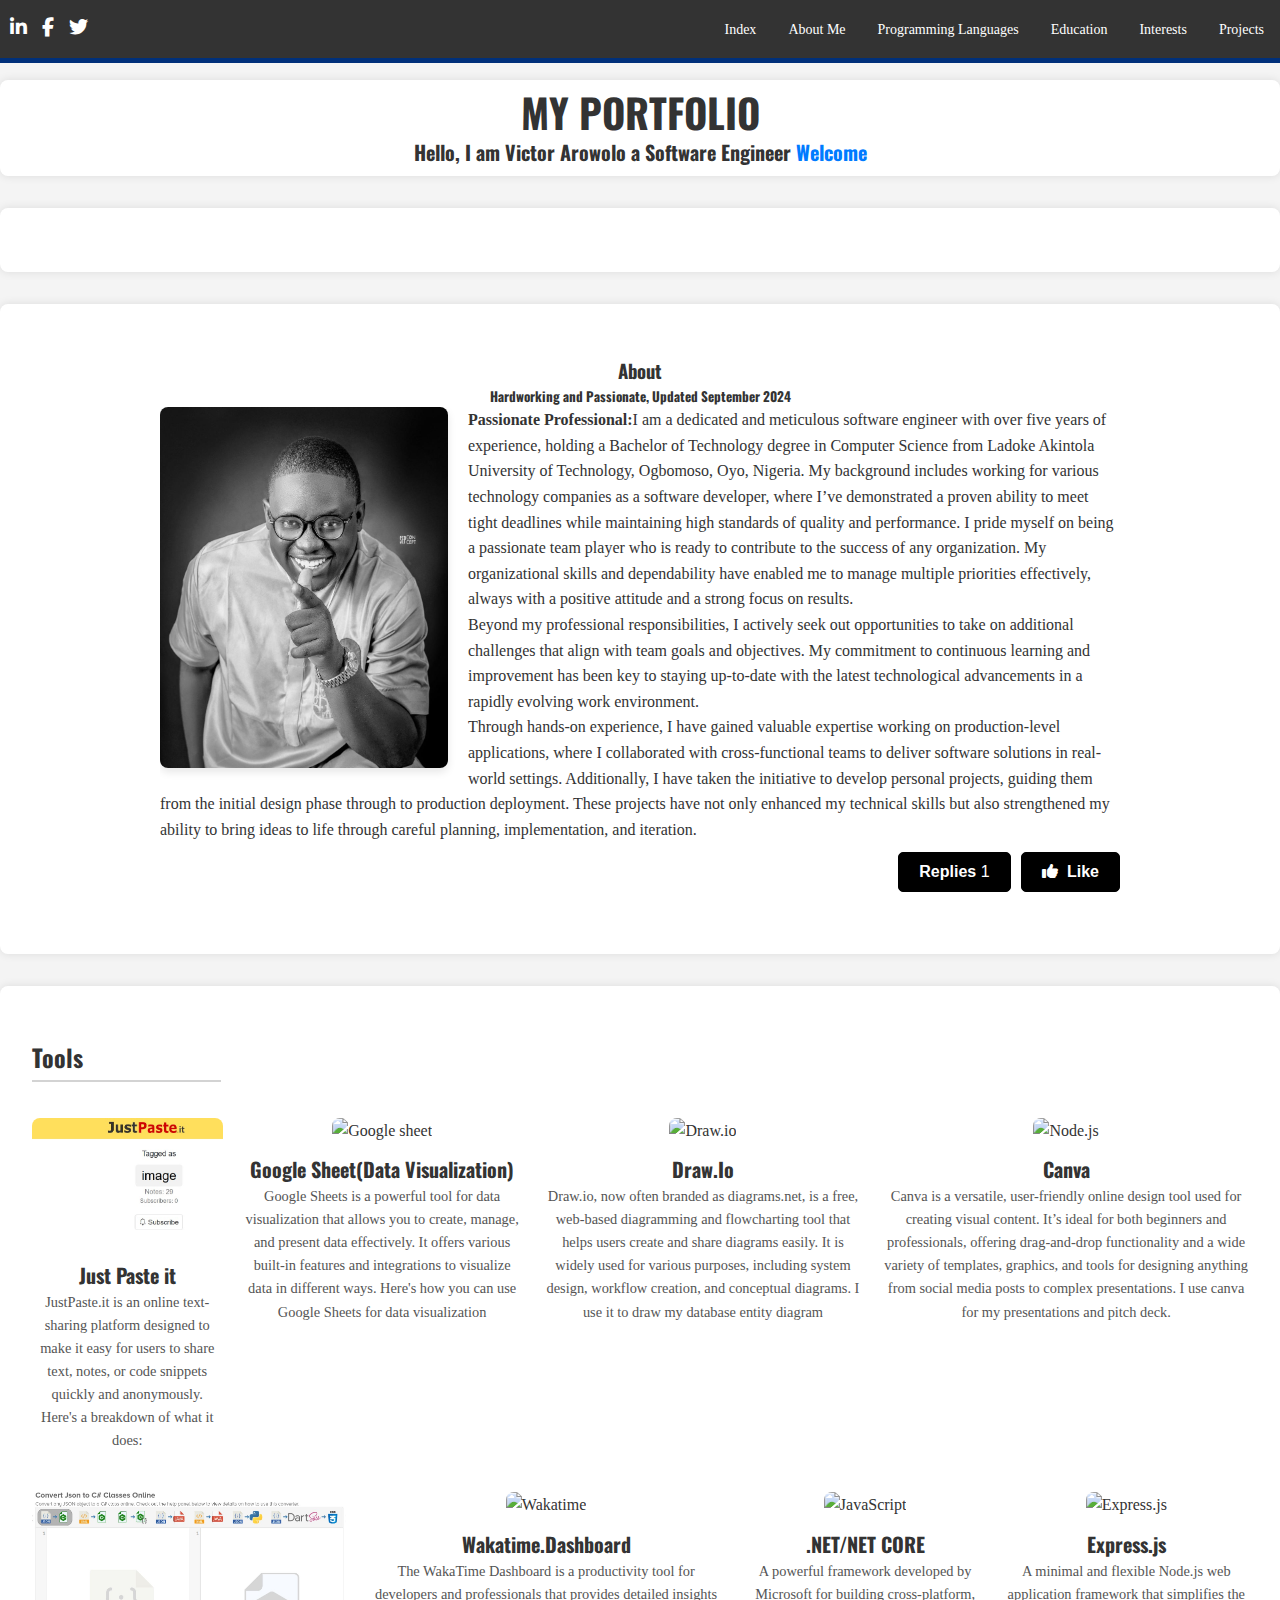
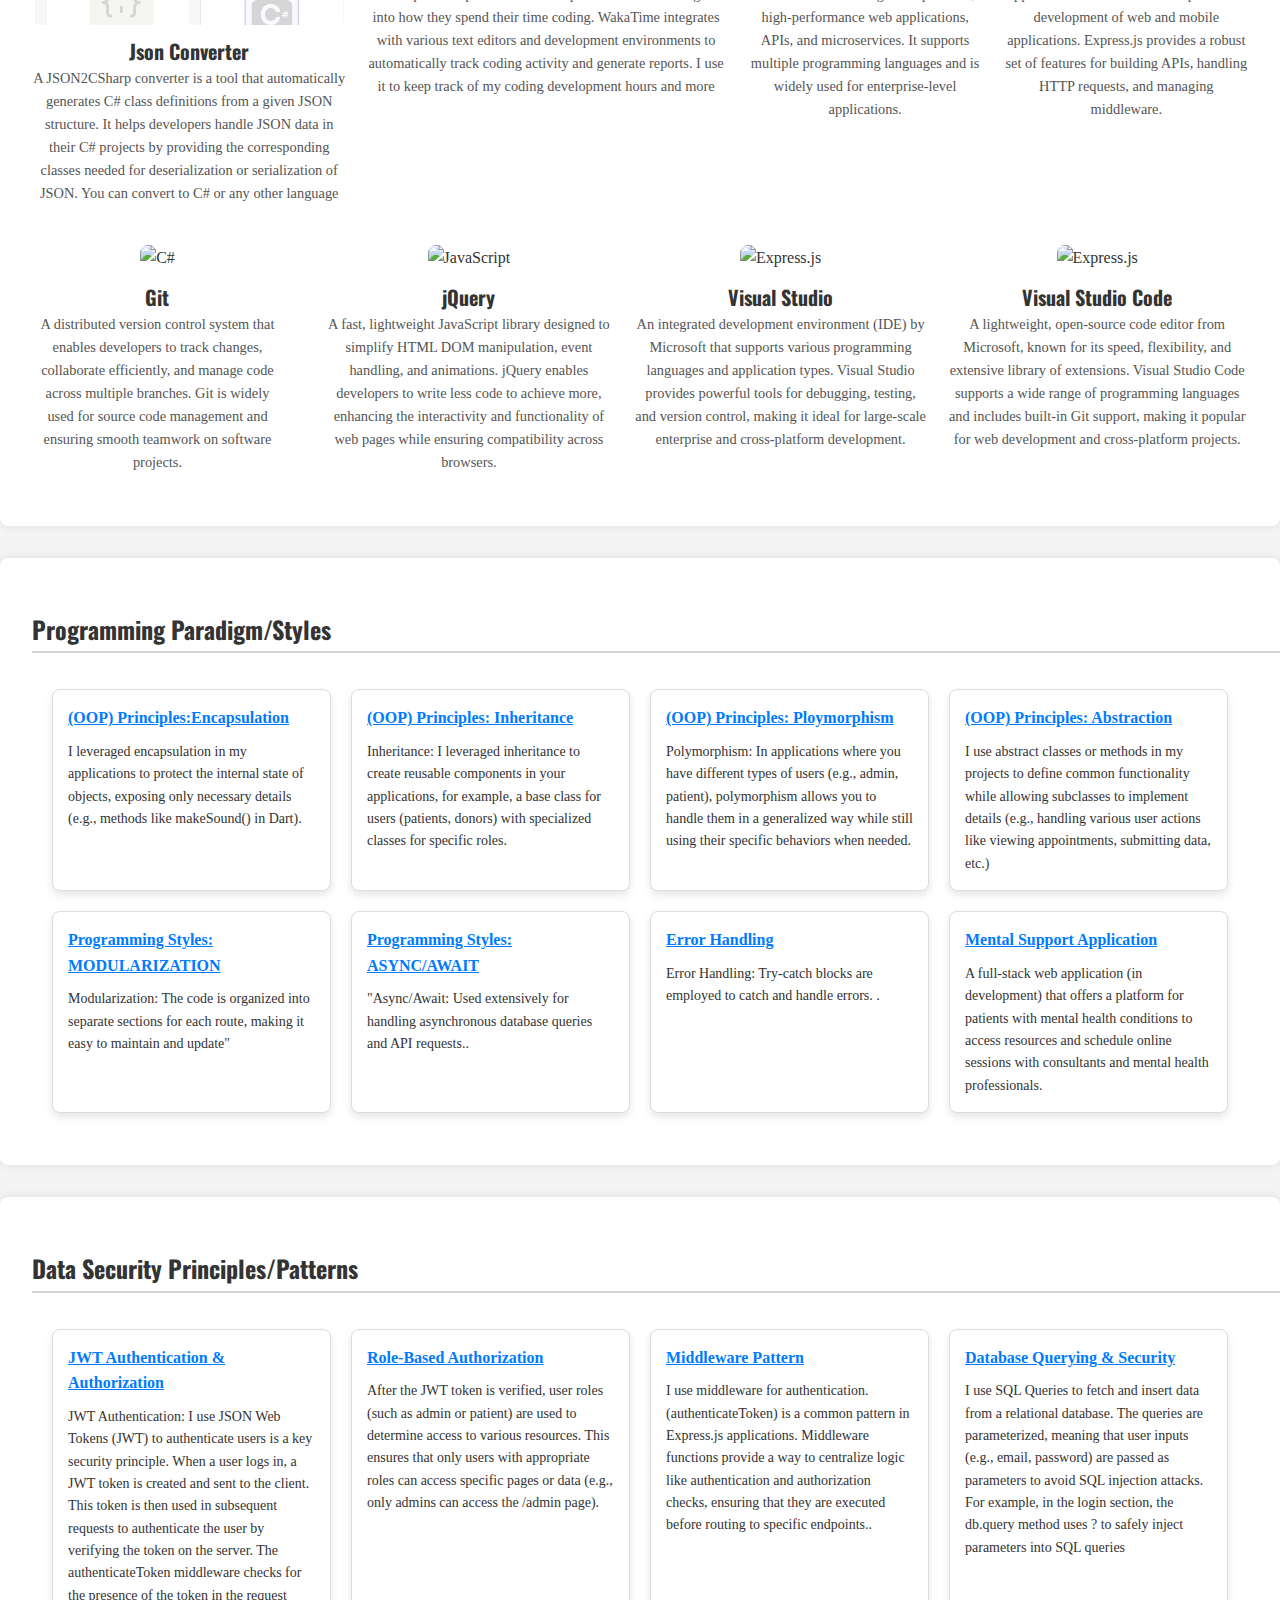
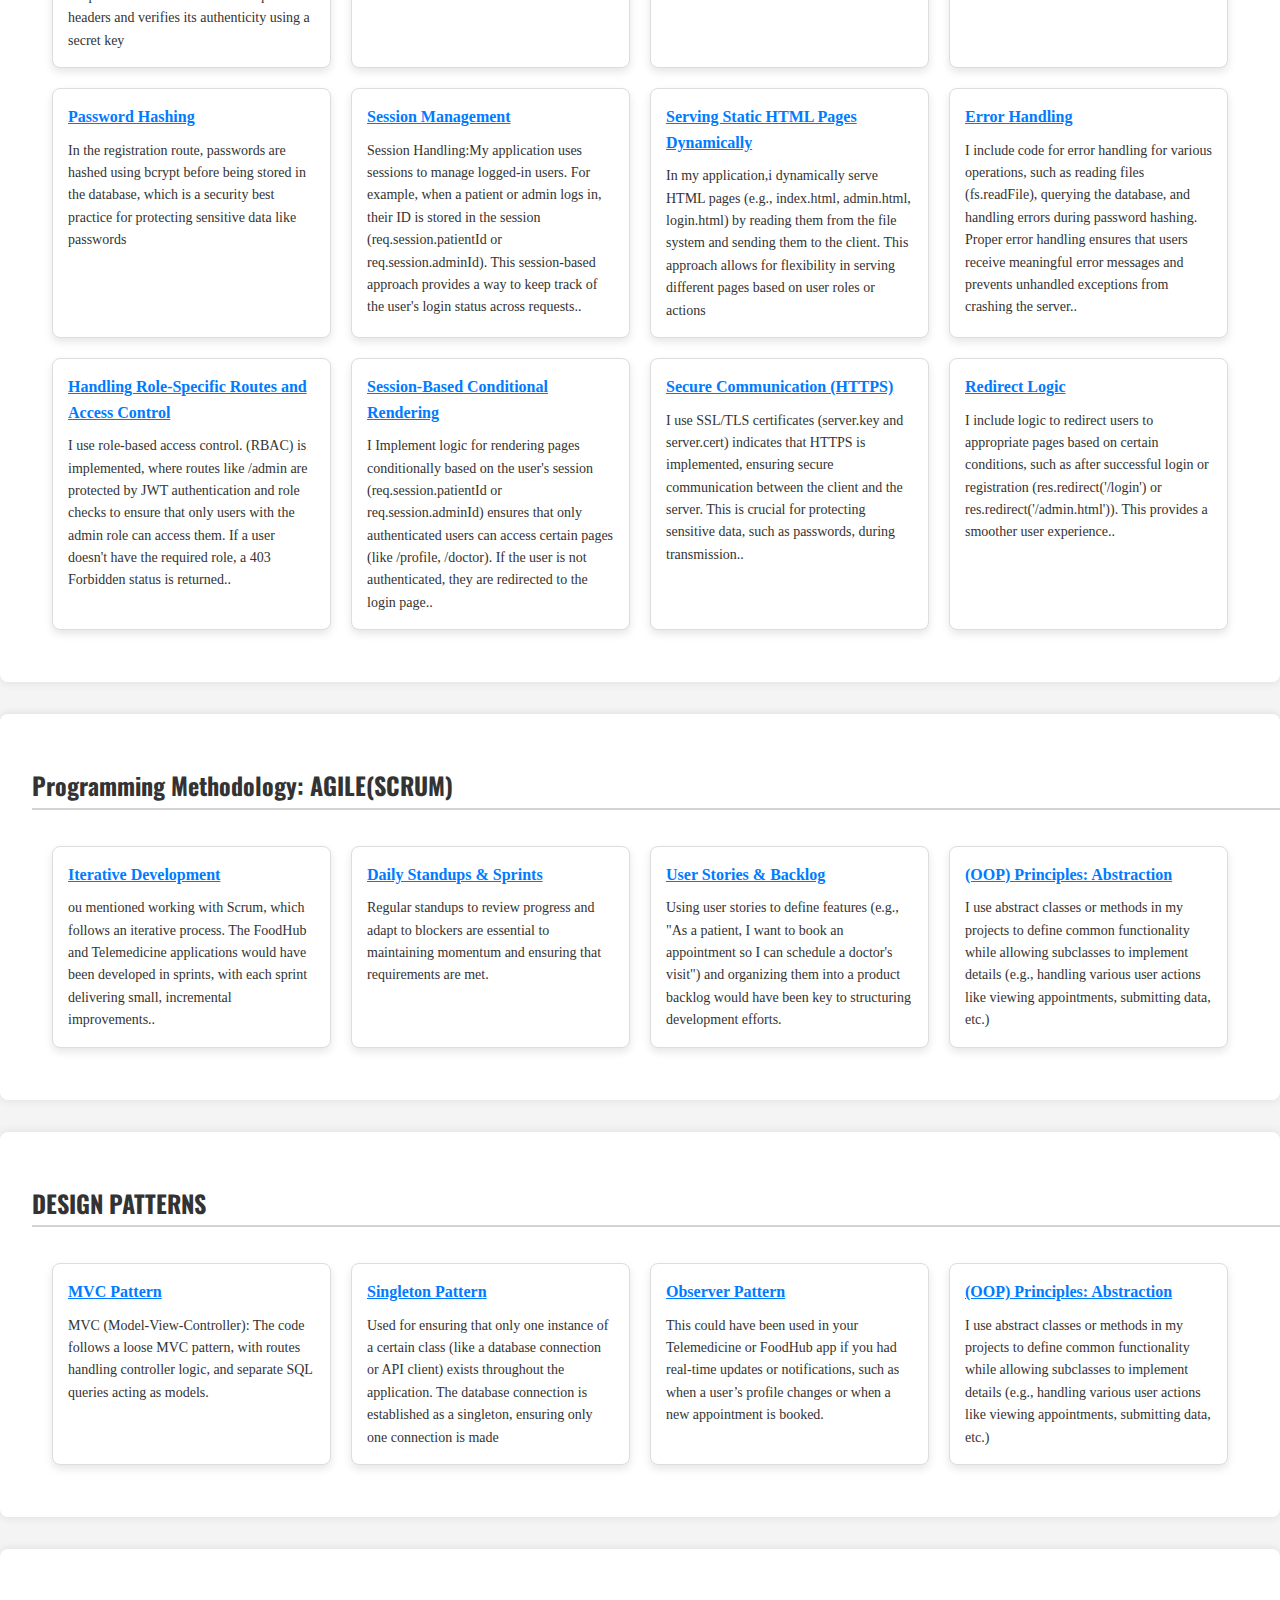
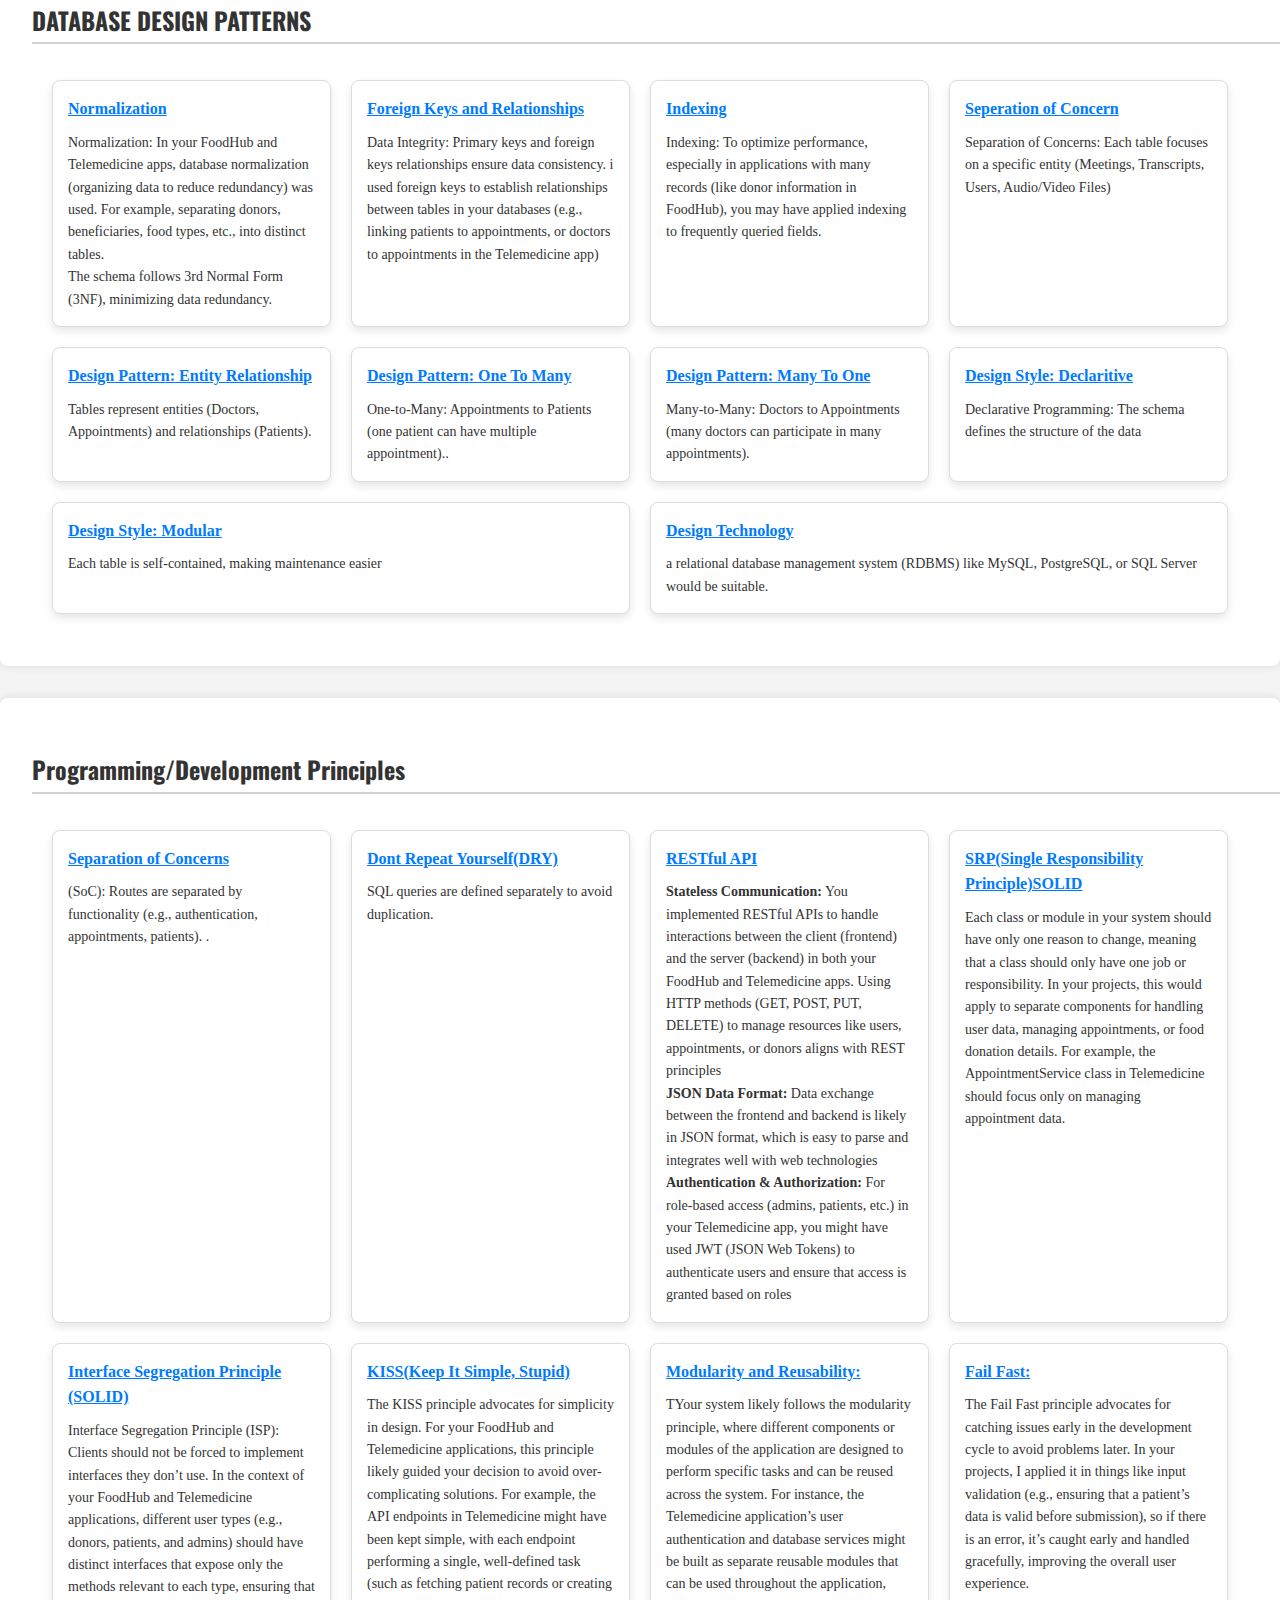
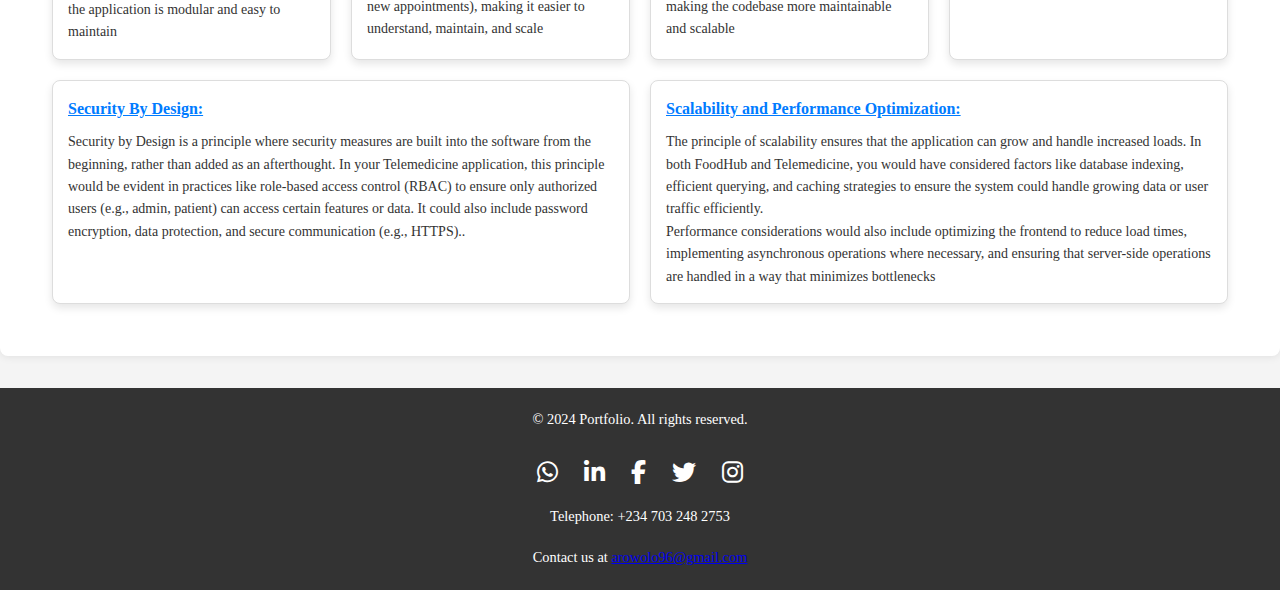
==== myspace.html @ 0423b8fe "Implemented another page.html" ====
<!DOCTYPE html>
<html lang="en">

<head>
    <meta charset="UTF-8">
    <meta name="viewport" content="width=device-width, initial-scale=1.0">
    <meta http-equiv="X-UA-Compatible" content="ie=edge">
    <title>My Padlet Space</title>


    <link rel="stylesheet" href="style.css">
    <link rel="stylesheet" href="https://cdnjs.cloudflare.com/ajax/libs/font-awesome/6.4.0/css/all.min.css">
    <link rel="stylesheet" href="https://fonts.googleapis.com/css?family=Oswald">
    <link rel="stylesheet" href="https://fonts.googleapis.com/css?family=Open Sans">


</head>

<body>
    <header>
        <!-- Social Media Icons Container -->
        <div class="social-media-icons">
            <a href="https://www.linkedin.com/in/victor-arowolo-bb0ba8159/" class="w3-bar-item w3-button"><i
                    class="fa-brands fa-linkedin-in"></i></a>
            <a href="https://web.facebook.com/ArowoloRotimii/about/" class="w3-bar-item w3-button"><i
                    class="fa-brands fa-facebook-f"></i></a>
            <a href="https://x.com/arowolovictoro" class="w3-bar-item w3-button"><i
                    class="fa-brands fa-twitter"></i></a>

        </div>
        <nav>
            <ul>
                <li><a href="#index.html">Index</a></li>
                <li><a href="#about">About Me</a></li>
                <li><a href="#languages">Programming Languages</a></li>
                <li><a href="#education">Education</a></li>
                <li><a href="#interests">Interests</a></li>
                <li><a href="#projects">Projects</a></li>
              
            </ul>
        </nav>
    </header>

    <!-- New Centered Section -->
    <section class="intro-section">
        <h1 class="intro-heading">MY PORTFOLIO</h1>
        <h6 class="intro-subheading">Hello, I am Victor Arowolo a Software Engineer <span
                class="intro-tag">Welcome</span></h6>
    </section>

    <section class="tools">


    </section>

    <!-- Grid -->
    <section id="about">
        <div class="w3-row w3-padding w3-border">
            <!-- Blog entries -->
            <div class="w3-col l8 s12">
                <!-- Blog entry -->
                <div class="w3-container w3-white w3-margin w3-padding-large">
                    <div class="w3-center">
                        <h3>About</h3>
                        <h5>Hardworking and Passionate, <span class="w3-opacity">Updated September 2024</span></h5>
                    </div>

                    <div class="w3-justify">
                        <img src="assets/ShotEdit1.jpg" alt="my picture" class="w3-image">

                        <p><strong>Passionate Professional:</strong>I am a dedicated and meticulous software engineer
                            with over five years of experience, holding a Bachelor of Technology degree in Computer
                            Science from Ladoke Akintola University of Technology, Ogbomoso, Oyo, Nigeria. My background
                            includes working for various technology companies as a software developer, where I’ve
                            demonstrated a proven ability to meet tight deadlines while maintaining high standards of
                            quality and performance. I pride myself on being a passionate team player who is ready to
                            contribute to the success of any organization. My organizational skills and dependability
                            have enabled me to manage multiple priorities effectively, always with a positive attitude
                            and a strong focus on results.</p>

                        <p>Beyond my professional responsibilities, I actively seek out opportunities to take on
                            additional challenges that align with team goals and objectives. My commitment to continuous
                            learning and improvement has been key to staying up-to-date with the latest technological
                            advancements in a rapidly evolving work environment.</p>

                        <p>Through hands-on experience, I have gained valuable expertise working on production-level
                            applications, where I collaborated with cross-functional teams to deliver software solutions
                            in real-world settings. Additionally, I have taken the initiative to develop personal
                            projects, guiding them from the initial design phase through to production deployment. These
                            projects have not only enhanced my technical skills but also strengthened my ability to
                            bring ideas to life through careful planning, implementation, and iteration.</p>

                        <!-- Like and Reply Buttons -->
                        <div class="button-container">
                            <p class="w3-left">
                                <button class="w3-button-reply" onclick="myFunction('demo1')" id="myBtn">
                                    <b>Replies </b> <span class="w3-tag w3-white">1</span>
                                </button>
                            </p>

                            <p class="w3-left">
                                <button class="w3-button" onclick="likeFunction(this)">
                                    <b><i class="fa fa-thumbs-up"></i> Like</b>
                                </button>
                            </p>
                        </div>


                        <p class="w3-clear"></p>

                        <!-- Comment Section -->
                        <div class="w3-row w3-margin-bottom" id="demo1" style="display:none">
                            <hr>
                            <div class="w3-col l2 m3">
                                <img src="https://www.w3schools.com/w3images/avatar_smoke.jpg" style="width:90px;">
                            </div>
                            <div class="w3-col l10 m9">
                                <h4>George <span class="w3-opacity w3-medium">September 15, 2024, 6:32 PM</span></h4>
                                <p>Great work! Keep it up!</p>
                            </div>
                        </div>
                    </div>

                </div>
            </div>
        </div>
    </section>


    <!-- Programming Languages Section -->
    <section id="languages">
        <h2 class="languages-heading">Tools</h2>

        <div class="row">
            <div class="col-lg-3">
                <div class="features-box">
                    <img src="assets/justpasteit.jpg" alt="my tools" class="image-header-img" alt="Tools" />
                    <div class="features-text">
                        <h3>Just Paste it</h3>
                        <p>
                            JustPaste.it is an online text-sharing platform designed to make it easy for users to share
                            text, notes,
                            or code snippets quickly and anonymously. Here's a breakdown of what it does:
                        </p>
                    </div>
                </div>
            </div>

            <div class="col-lg-3">
                <div class="features-box">
                    <img src="https://encrypted-tbn0.gstatic.com/images?q=tbn:ANd9GcTmLd_X0m6wWwpm_MSIBR1oqJYQlfhdHYIWww&s"
                        alt="Google sheet" />
                    <div class="features-text">
                        <h3>Google Sheet(Data Visualization)</h3>
                        <p>
                            Google Sheets is a powerful tool for data visualization that allows you to create, manage,
                            and present data effectively. It offers various built-in features and integrations to
                            visualize data in different ways. Here's how you can use Google Sheets for data
                            visualization
                        </p>
                    </div>
                </div>
            </div>

            <div class="col-lg-3">
                <div class="features-box">
                    <img src="https://drawio-app.com/wp-content/uploads/2021/05/drawio_logo_RGB_symbol_large.png"
                        alt="Draw.io" />
                    <div class="features-text">
                        <h3>Draw.Io</h3>
                        <p>
                            Draw.io, now often branded as diagrams.net, is a free, web-based diagramming and
                            flowcharting tool that helps users create and share diagrams easily. It is widely used for
                            various purposes, including system design, workflow creation, and conceptual diagrams.
                            I use it to draw my database entity diagram
                        </p>
                    </div>
                </div>
            </div>

            <div class="col-lg-3">
                <div class="features-box">
                    <img src="https://play-lh.googleusercontent.com/3aWGqSf3T_p3F6wc8FFvcZcnjWlxpZdNaqFVEvPwQ1gTOPkVoZwq6cYvfK9eCkwCXbRY"
                        alt="Node.js" />
                    <div class="features-text">
                        <h3>Canva</h3>
                        <p>
                            Canva is a versatile, user-friendly online design tool used for creating visual content.
                            It’s ideal for both beginners and professionals, offering drag-and-drop functionality and a
                            wide variety of templates, graphics, and tools for designing anything from social media
                            posts to complex presentations.
                            I use canva for my presentations and pitch deck.
                        </p>
                    </div>
                </div>
            </div>
        </div>

        <div class="row">
            <div class="col-lg-3">
                <div class="features-box">
                    <img src="assets/jsonConverter.jpg" alt="my tools" class="image-header-img" alt="Tools" />
                    <div class="features-text">
                        <h3>Json Converter</h3>
                        <p>
                            A JSON2CSharp converter is a tool that automatically generates C# class definitions from a
                            given JSON structure. It helps developers handle JSON data in their C# projects by providing
                            the corresponding classes needed for deserialization or serialization of JSON.
                            You can convert to C# or any other language
                        </p>

                    </div>
                </div>
            </div>

            <div class="col-lg-3">
                <div class="features-box">
                    <img src="https://media.licdn.com/dms/image/D4D12AQE3bA7ZI2zpyg/article-cover_image-shrink_600_2000/0/1688225632061?e=2147483647&v=beta&t=tRsrcT43O4WwCjQi736NLXTnuPO4OFQKgzPvPQChoTc"
                        alt="Wakatime" />
                    <div class="features-text">
                        <h3>Wakatime.Dashboard</h3>
                        <p>
                            The WakaTime Dashboard is a productivity tool for developers and professionals that provides
                            detailed insights into how they spend their time coding. WakaTime integrates with various
                            text editors and development environments to automatically track coding activity and
                            generate reports.
                            I use it to keep track of my coding development hours and more
                        </p>

                    </div>
                </div>
            </div>

            <div class="col-lg-3">
                <div class="features-box">
                    <img src="https://images.pexels.com/photos/270348/pexels-photo-270348.jpeg?auto=compress&cs=tinysrgb&w=1260&h=750&dpr=2"
                        alt="JavaScript" />
                    <div class="features-text">
                        <h3>.NET/NET CORE</h3>
                        <p>
                            A powerful framework developed by Microsoft for building cross-platform, high-performance
                            web applications, APIs, and microservices. It supports multiple programming languages and is
                            widely used for enterprise-level applications.
                        </p>

                    </div>
                </div>
            </div>

            <div class="col-lg-3">
                <div class="features-box">
                    <img src="https://miro.medium.com/v2/resize:fit:1400/1*23BkSGzcN3cBxvTuf0zFfg.png"
                        alt="Express.js" />
                    <div class="features-text">
                        <h3>Express.js</h3>
                        <p>
                            A minimal and flexible Node.js web application framework that simplifies the development of
                            web and mobile applications. Express.js provides a robust set of features for building APIs,
                            handling HTTP requests, and managing middleware.
                        </p>
                    </div>
                </div>
            </div>
        </div>


        <div class="row">
            <div class="col-lg-3">
                <div class="features-box">
                    <img src="https://images.pexels.com/photos/11035539/pexels-photo-11035539.jpeg?auto=compress&cs=tinysrgb&w=600"
                        alt="C#" />
                    <div class="features-text">
                        <h3>Git</h3>
                        <p>
                            A distributed version control system that enables developers to track changes, collaborate
                            efficiently, and manage code across multiple branches. Git is widely used for source code
                            management and ensuring smooth teamwork on software projects.
                        </p>

                    </div>
                </div>
            </div>

            <div class="col-lg-3">
                <div class="features-box">

                </div>
            </div>

            <div class="col-lg-3">
                <div class="features-box">
                    <img src="https://images.pexels.com/photos/270348/pexels-photo-270348.jpeg?auto=compress&cs=tinysrgb&w=1260&h=750&dpr=2"
                        alt="JavaScript" />
                    <div class="features-text">
                        <h3>jQuery</h3>
                        <p>
                            A fast, lightweight JavaScript library designed to simplify HTML DOM manipulation, event
                            handling, and animations. jQuery enables developers to write less code to achieve more,
                            enhancing the interactivity and functionality of web pages while ensuring compatibility
                            across browsers.
                        </p>

                    </div>
                </div>
            </div>

            <div class="col-lg-3">
                <div class="features-box">
                    <img src="https://images.pexels.com/photos/4164418/pexels-photo-4164418.jpeg?auto=compress&cs=tinysrgb&w=1260&h=750&dpr=2"
                        alt="Express.js" />
                    <div class="features-text">
                        <h3>Visual Studio</h3>
                        <p>
                            An integrated development environment (IDE) by Microsoft that supports various programming
                            languages and application types. Visual Studio provides powerful tools for debugging,
                            testing, and version control, making it ideal for large-scale enterprise and cross-platform
                            development.
                        </p>
                    </div>
                </div>
            </div>

            <div class="col-lg-3">
                <div class="features-box">
                    <img src="https://images.pexels.com/photos/6424584/pexels-photo-6424584.jpeg?auto=compress&cs=tinysrgb&w=1260&h=750&dpr=2"
                        alt="Express.js" />
                    <div class="features-text">
                        <h3>Visual Studio Code</h3>
                        <p>
                            A lightweight, open-source code editor from Microsoft, known for its speed, flexibility, and
                            extensive library of extensions. Visual Studio Code supports a wide range of programming
                            languages and includes built-in Git support, making it popular for web development and
                            cross-platform projects.
                        </p>
                    </div>
                </div>
            </div>
        </div>


    </section>


    <!-- Projects Section -->
    <section id="projects">
        <h2 class="projects-heading">Programming Paradigm/Styles</h2>
        <div class="projects-container">
            <!-- Existing Project Boxes -->
            <div class="project-box">
                <a href="">(OOP) Principles:Encapsulation</a>
                <p>I leveraged encapsulation in my applications to protect the internal state of objects, exposing only
                    necessary details (e.g., methods like makeSound() in Dart).</p>
            </div>
            <div class="project-box">
                <a href="https://github.com/Rotimi-stack/EnhancedVerification.Api">(OOP) Principles: Inheritance</a>
                <p>Inheritance: I leveraged inheritance to create reusable components in your applications, for example,
                    a base class for users (patients, donors) with specialized classes for specific roles.</p>
            </div>
            <div class="project-box">
                <a href="https://github.com/Rotimi-stack/Billpayment-flutwave-new">(OOP) Principles: Ploymorphism</a>
                <p>Polymorphism: In applications where you have different types of users (e.g., admin, patient),
                    polymorphism allows you to handle them in a generalized way while still using their specific
                    behaviors when needed.</p>
            </div>
            <div class="project-box">
                <a href="https://github.com/Rotimi-stack/Royalty-Turbo-Application.git">(OOP)
                    Principles: Abstraction</a>
                <p>I use abstract classes or methods in my projects to define common functionality while allowing
                    subclasses to implement details (e.g., handling various user actions like viewing appointments,
                    submitting data, etc.)</p>
            </div>

            <!-- Additional Project Boxes -->
            <div class="project-box">
                <a href="https://github.com/Rotimi-stack/Royalty-Turbo-Application.git">Programming Styles:
                    MODULARIZATION</a>
                <p>Modularization: The code is organized into separate sections for each route, making it easy to
                    maintain and update"</p>
            </div>
            <div class="project-box">
                <a href="https://github.com/Rotimi-stack/telemedicine-app.git">Programming Styles: ASYNC/AWAIT</a>
                <p>"Async/Await: Used extensively for handling asynchronous database queries and API requests..</p>
            </div>
            <div class="project-box">
                <a href="https://github.com/Rotimi-stack/Database-Week-8-Final-Project.git">Error Handling</a>
                <p>Error Handling: Try-catch blocks are employed to catch and handle errors.
                    .</p>
            </div>
            <div class="project-box">
                <a href="https://6708d7dceb72c6fafcc1c60c--moodmate-app.netlify.app/#more-resources">Mental Support
                    Application</a>
                <p>A full-stack web application (in development) that offers a platform for patients with
                    mental health conditions to access resources and schedule online sessions with consultants and
                    mental health professionals.</p>
            </div>
        </div>
    </section>


    <!-- Security Section -->
    <section id="projects">
        <h2 class="projects-heading">Data Security Principles/Patterns</h2>
        <div class="projects-container">
            <!-- Existing Project Boxes -->
            <div class="project-box">
                <a href="">JWT Authentication & Authorization</a>
                <p>JWT Authentication: I use JSON Web Tokens (JWT) to authenticate users is a key security
                    principle. When a user logs in, a JWT token is created and sent to the client. This token is then
                    used in subsequent requests to authenticate the user by verifying the token on the server. The
                    authenticateToken middleware checks for the presence of the token in the request headers and
                    verifies its authenticity using a secret key</p>
            </div>
            <div class="project-box">
                <a href="https://github.com/Rotimi-stack/EnhancedVerification.Api">Role-Based Authorization</a>
                <p>After the JWT token is verified, user roles (such as admin or patient) are used to determine access
                    to various resources. This ensures that only users with appropriate roles can access specific pages
                    or data (e.g., only admins can access the /admin page).</p>
            </div>
            <div class="project-box">
                <a href="https://github.com/Rotimi-stack/Billpayment-flutwave-new">Middleware Pattern</a>
                <p>I use  middleware for authentication. (authenticateToken) is a common pattern in Express.js
                    applications. Middleware functions provide a way to centralize logic like authentication and
                    authorization checks, ensuring that they are executed before routing to specific endpoints..</p>
            </div>
            <div class="project-box">
                <a href="https://github.com/Rotimi-stack/Royalty-Turbo-Application.git">Database Querying & Security</a>
                <p>I use SQL Queries to fetch and insert data from a relational database. The queries are
                    parameterized, meaning that user inputs (e.g., email, password) are passed as parameters to avoid
                    SQL injection attacks. For example, in the login section, the db.query method uses ? to safely
                    inject parameters into SQL queries</p>
            </div>

            <!-- Additional Project Boxes -->
            <div class="project-box">
                <a href="https://github.com/Rotimi-stack/Royalty-Turbo-Application.git">Password Hashing</a>
                <p>In the registration route, passwords are hashed using bcrypt before being stored in the database, which is a security best practice for protecting sensitive data like passwords</p>
            </div>
            <div class="project-box">
                <a href="https://github.com/Rotimi-stack/telemedicine-app.git">Session Management</a>
                <p>Session Handling:My application uses sessions to manage logged-in users. For example, when a patient or admin logs in, their ID is stored in the session (req.session.patientId or req.session.adminId). This session-based approach provides a way to keep track of the user's login status across requests..</p>
            </div>
            <div class="project-box">
                <a href="https://github.com/Rotimi-stack/Database-Week-8-Final-Project.git">Serving Static HTML Pages Dynamically</a>
                <p>In my application,i dynamically serve HTML pages (e.g., index.html, admin.html, login.html) by reading them from the file system and sending them to the client. This approach allows for flexibility in serving different pages based on user roles or actions</p>
            </div>

            <div class="project-box">
                <a href="https://6708d7dceb72c6fafcc1c60c--moodmate-app.netlify.app/#more-resources">Error Handling
                    </a>
                <p>I  include code for error handling for various operations, such as reading files (fs.readFile), querying the database, and handling errors during password hashing. Proper error handling ensures that users receive meaningful error messages and prevents unhandled exceptions from crashing the server..</p>
            </div>

            <div class="project-box">
                <a href="https://6708d7dceb72c6fafcc1c60c--moodmate-app.netlify.app/#more-resources">Handling Role-Specific Routes and Access Control
                    </a>
                <p>I use role-based access control. (RBAC) is implemented, where routes like /admin are protected by JWT authentication and role checks to ensure that only users with the admin role can access them. If a user doesn't have the required role, a 403 Forbidden status is returned..</p>
            </div>

            <div class="project-box">
                <a href="https://6708d7dceb72c6fafcc1c60c--moodmate-app.netlify.app/#more-resources">Session-Based Conditional Rendering
                    </a>
                <p>I Implement logic for rendering pages conditionally based on the user's session (req.session.patientId or req.session.adminId) ensures that only authenticated users can access certain pages (like /profile, /doctor). If the user is not authenticated, they are redirected to the login page..</p>
            </div>

            <div class="project-box">
                <a href="https://6708d7dceb72c6fafcc1c60c--moodmate-app.netlify.app/#more-resources">Secure Communication (HTTPS)
                    </a>
                <p>I use SSL/TLS certificates (server.key and server.cert) indicates that HTTPS is implemented, ensuring secure communication between the client and the server. This is crucial for protecting sensitive data, such as passwords, during transmission..</p>
            </div>

            <div class="project-box">
                <a href="https://6708d7dceb72c6fafcc1c60c--moodmate-app.netlify.app/#more-resources">Redirect Logic
                    </a>
                <p>I include logic to redirect users to appropriate pages based on certain conditions, such as after successful login or registration (res.redirect('/login') or res.redirect('/admin.html')). This provides a smoother user experience..</p>
            </div>
        </div>
    </section>

    <!-- Projects Section -->
    <section id="projects">
        <h2 class="projects-heading">Programming Methodology: AGILE(SCRUM)</h2>
        <div class="projects-container">
            <!-- Existing Project Boxes -->
            <div class="project-box">
                <a href="">Iterative Development</a>
                <p>ou mentioned working with Scrum, which follows an iterative process. The FoodHub and Telemedicine
                    applications would have been developed in sprints, with each sprint delivering small, incremental
                    improvements..</p>
            </div>
            <div class="project-box">
                <a href="https://github.com/Rotimi-stack/EnhancedVerification.Api">Daily Standups & Sprints</a>
                <p>Regular standups to review progress and adapt to blockers are essential to maintaining momentum and
                    ensuring that requirements are met.</p>
            </div>
            <div class="project-box">
                <a href="https://github.com/Rotimi-stack/Billpayment-flutwave-new">User Stories & Backlog</a>
                <p>Using user stories to define features (e.g., "As a patient, I want to book an appointment so I can
                    schedule a doctor's visit") and organizing them into a product backlog would have been key to
                    structuring development efforts.</p>
            </div>
            <div class="project-box">
                <a href="https://github.com/Rotimi-stack/Royalty-Turbo-Application.git">(OOP)
                    Principles: Abstraction</a>
                <p>I use abstract classes or methods in my projects to define common functionality while allowing
                    subclasses to implement details (e.g., handling various user actions like viewing appointments,
                    submitting data, etc.)</p>
            </div>
        </div>
    </section>

    <!-- Projects Section -->
    <section id="projects">
        <h2 class="projects-heading">DESIGN PATTERNS</h2>
        <div class="projects-container">
            <!-- Existing Project Boxes -->
            <div class="project-box">
                <a href="">MVC Pattern</a>
                <p>MVC (Model-View-Controller): The code follows a loose MVC pattern, with routes handling controller
                    logic, and separate SQL queries acting as models.</p>
            </div>
            <div class="project-box">
                <a href="https://github.com/Rotimi-stack/EnhancedVerification.Api">Singleton Pattern</a>
                <p>Used for ensuring that only one instance of a certain class (like a database connection or API
                    client) exists throughout the application. The database connection is established as a singleton,
                    ensuring only one connection is made</p>
            </div>
            <div class="project-box">
                <a href="https://github.com/Rotimi-stack/Billpayment-flutwave-new">Observer Pattern</a>
                <p>This could have been used in your Telemedicine or FoodHub app if you had real-time updates or
                    notifications, such as when a user’s profile changes or when a new appointment is booked.</p>
            </div>
            <div class="project-box">
                <a href="https://github.com/Rotimi-stack/Royalty-Turbo-Application.git">(OOP)
                    Principles: Abstraction</a>
                <p>I use abstract classes or methods in my projects to define common functionality while allowing
                    subclasses to implement details (e.g., handling various user actions like viewing appointments,
                    submitting data, etc.)</p>
            </div>
        </div>
    </section>

    <!-- Projects Section -->
    <section id="projects">
        <h2 class="projects-heading">DATABASE DESIGN PATTERNS</h2>
        <div class="projects-container">
            <!-- Existing Project Boxes -->
            <div class="project-box">
                <a href="">Normalization</a>
                <p>Normalization: In your FoodHub and Telemedicine apps, database normalization (organizing data to
                    reduce redundancy) was used. For example, separating donors, beneficiaries, food types, etc., into
                    distinct tables.</p>
                <p>The schema follows 3rd Normal Form (3NF), minimizing data redundancy.
                </p>
            </div>
            <div class="project-box">
                <a href="https://github.com/Rotimi-stack/EnhancedVerification.Api">Foreign Keys and Relationships</a>
                <p> Data Integrity: Primary keys and foreign keys relationships ensure data consistency.
                    i used foreign keys to establish relationships between tables in your databases (e.g., linking
                    patients to appointments, or doctors to appointments in the Telemedicine app)</p>
            </div>
            <div class="project-box">
                <a href="https://github.com/Rotimi-stack/Billpayment-flutwave-new">Indexing</a>
                <p>Indexing: To optimize performance, especially in applications with many records (like donor
                    information in FoodHub), you may have applied indexing to frequently queried fields.</p>
            </div>
            <div class="project-box">
                <a href="https://github.com/Rotimi-stack/Royalty-Turbo-Application.git">Seperation of Concern</a>
                <p>Separation of Concerns: Each table focuses on a specific entity (Meetings, Transcripts, Users,
                    Audio/Video Files)</p>
            </div>

            <div class="project-box">
                <a href="https://github.com/Rotimi-stack/Royalty-Turbo-Application.git">Design Pattern: Entity
                    Relationship</a>
                <p>Tables represent entities (Doctors, Appointments) and relationships (Patients).
                </p>
            </div>
            <div class="project-box">
                <a href="https://github.com/Rotimi-stack/Royalty-Turbo-Application.git">Design Pattern: One To Many</a>
                <p>One-to-Many: Appointments to Patients (one patient can have multiple appointment)..
                </p>
            </div>
            <div class="project-box">
                <a href="https://github.com/Rotimi-stack/Royalty-Turbo-Application.git">Design Pattern: Many To One</a>
                <p>Many-to-Many: Doctors to Appointments (many doctors can participate in many appointments).
                </p>
            </div>
            <div class="project-box">
                <a href="https://github.com/Rotimi-stack/Royalty-Turbo-Application.git">Design Style: Declaritive</a>
                <p>Declarative Programming: The schema defines the structure of the data
                </p>
            </div>
            <div class="project-box">
                <a href="https://github.com/Rotimi-stack/Royalty-Turbo-Application.git">Design Style: Modular</a>
                <p>Each table is self-contained, making maintenance easier
                </p>
            </div>

            <div class="project-box">
                <a href="https://github.com/Rotimi-stack/Royalty-Turbo-Application.git">Design Technology</a>
                <p>a relational database management system (RDBMS) like MySQL, PostgreSQL, or SQL Server would be
                    suitable.

                </p>
            </div>


        </div>
    </section>


    <!-- Projects Section -->
    <section id="projects">
        <h2 class="projects-heading">Programming/Development Principles</h2>
        <div class="projects-container">
            <!-- Existing Project Boxes -->
            <div class="project-box">
                <a href="">Separation of Concerns</a>
                <p>(SoC): Routes are separated by functionality (e.g., authentication, appointments, patients).
                    .</p>
            </div>
            <div class="project-box">
                <a href="https://github.com/Rotimi-stack/EnhancedVerification.Api">Dont Repeat Yourself(DRY)</a>
                <p>SQL queries are defined separately to avoid duplication.
                </p>
            </div>
            <div class="project-box">
                <a href="https://github.com/Rotimi-stack/Billpayment-flutwave-new">RESTful API</a>
                <p><strong>Stateless Communication:</strong> You implemented RESTful APIs to handle interactions between
                    the client
                    (frontend) and the server (backend) in both your FoodHub and Telemedicine apps. Using HTTP methods
                    (GET, POST, PUT, DELETE) to manage resources like users, appointments, or donors aligns with REST
                    principles</p>
                <p><strong>JSON Data Format:</strong> Data exchange between the frontend and backend is likely in JSON
                    format, which is
                    easy to parse and integrates well with web technologies</p>
                <p><strong>Authentication & Authorization:</strong> For role-based access (admins, patients, etc.) in
                    your Telemedicine
                    app, you might have used JWT (JSON Web Tokens) to authenticate users and ensure that access is
                    granted based on roles</p>
            </div>
            <div class="project-box">
                <a href="https://github.com/Rotimi-stack/Royalty-Turbo-Application.git">SRP(Single Responsibility
                    Principle)SOLID
                </a>
                <p>Each class or module in your system should have only one reason to change, meaning that a class
                    should only have one job or responsibility. In your projects, this would apply to separate
                    components for handling user data, managing appointments, or food donation details. For example, the
                    AppointmentService class in Telemedicine should focus only on managing appointment data.</p>
            </div>

            <div class="project-box">
                <a href="https://github.com/Rotimi-stack/Royalty-Turbo-Application.git">Interface Segregation Principle
                    (SOLID)
                </a>
                <p>Interface Segregation Principle (ISP): Clients should not be forced to implement interfaces they
                    don’t use. In the context of your FoodHub and Telemedicine applications, different user types (e.g.,
                    donors, patients, and admins) should have distinct interfaces that expose only the methods relevant
                    to each type, ensuring that the application is modular and easy to maintain</p>
            </div>

            <div class="project-box">
                <a href="https://github.com/Rotimi-stack/Royalty-Turbo-Application.git">KISS(Keep It Simple, Stupid)
                </a>
                <p>The KISS principle advocates for simplicity in design. For your FoodHub and Telemedicine
                    applications, this principle likely guided your decision to avoid over-complicating solutions. For
                    example, the API endpoints in Telemedicine might have been kept simple, with each endpoint
                    performing a single, well-defined task (such as fetching patient records or creating new
                    appointments), making it easier to understand, maintain, and scale</p>
            </div>

            <div class="project-box">
                <a href="https://github.com/Rotimi-stack/Royalty-Turbo-Application.git">Modularity and Reusability:
                </a>
                <p>TYour system likely follows the modularity principle, where different components or modules of the
                    application are designed to perform specific tasks and can be reused across the system. For
                    instance, the Telemedicine application’s user authentication and database services might be built as
                    separate reusable modules that can be used throughout the application, making the codebase more
                    maintainable and scalable</p>
            </div>

            <div class="project-box">
                <a href="https://github.com/Rotimi-stack/Royalty-Turbo-Application.git">Fail Fast:
                </a>
                <p>The Fail Fast principle advocates for catching issues early in the development cycle to avoid
                    problems later. In your projects, I applied it in things like input validation (e.g., ensuring that
                    a patient’s data is valid before submission), so if there is an error, it’s caught early and handled
                    gracefully, improving the overall user experience.</p>
            </div>

            <div class="project-box">
                <a href="https://github.com/Rotimi-stack/Royalty-Turbo-Application.git">Security By Design:
                </a>
                <p>Security by Design is a principle where security measures are built into the software from the
                    beginning, rather than added as an afterthought. In your Telemedicine application, this principle
                    would be evident in practices like role-based access control (RBAC) to ensure only authorized users
                    (e.g., admin, patient) can access certain features or data. It could also include password
                    encryption, data protection, and secure communication (e.g., HTTPS)..</p>
            </div>

            <div class="project-box">
                <a href="https://github.com/Rotimi-stack/Royalty-Turbo-Application.git">Scalability and Performance
                    Optimization:
                </a>
                <p>The principle of scalability ensures that the application can grow and handle increased loads. In
                    both FoodHub and Telemedicine, you would have considered factors like database indexing, efficient
                    querying, and caching strategies to ensure the system could handle growing data or user traffic
                    efficiently.</p>
                <p>Performance considerations would also include optimizing the frontend to reduce load times,
                    implementing asynchronous operations where necessary, and ensuring that server-side operations are
                    handled in a way that minimizes bottlenecks</p>
            </div>
        </div>
    </section>











    <div class="footer-bottom">
        <p>&copy; 2024 Portfolio. All rights reserved.</p>
        <div class="social-icons">
            <a href="https://wa.me/2347032482753" class="social-icon" aria-label="Contact us on WhatsApp"><i
                    class="fa-brands fa-whatsapp"></i></a>
            <a href="https://www.linkedin.com/in/victor-arowolo-bb0ba8159/" class="social-icon"
                aria-label="Contact us on Linkedin"><i class="fa-brands fa-linkedin-in"></i></a>
            <a href="https://web.facebook.com/ArowoloRotimii/about/" class="social-icon"
                aria-label="Contact us on facebook"><i class="fa-brands fa-facebook-f"></i></a>
            <a href="https://x.com/arowolovictoro" class="social-icon"><i class="fa-brands fa-twitter"
                    aria-label="Contact us on Twitter"></i></a>
            <a href="https://www.instagram.com/iam_durotimi/" class="social-icon"
                aria-label="Contact us on Instagram"><i class="fa-brands fa-instagram"></i></a>
        </div>
        <p>Telephone: +234 703 248 2753</a></p>
        <p>Contact us at <a href="mailto:arowolo96@gmail.com">arowolo96@gmail.com</a></p>
    </div>

    <script>
        function likeFunction(button) {
            button.innerHTML = "<b><i class='fa fa-thumbs-up'></i> Liked</b>";
        }

        function myFunction(id) {
            var x = document.getElementById(id);
            if (x.style.display === "none") {
                x.style.display = "block";
            } else {
                x.style.display = "none";
            }
        }
    </script>
</body>

</html>
---- style.css ----
* {
    margin: 0;
    padding: 0;
    box-sizing: border-box;
}

h1, h2, h3, h4, h5, h6 {
    font-family: "Oswald", sans-serif; 
}

body {
    font-family: 'Pacifico', cursive;
    
    line-height: 1.6;
    color: #333;
    background-color: #f4f4f4;
    margin-top: 80px; 
    padding-top: 1rem;  
    overflow-x: hidden;
}

/* Smooth scrolling for anchor links */
html {
    scroll-behavior: smooth;
}

/* Adjust spacing to ensure section headings are not hidden behind a fixed header */
section {
    padding-top: 70px; 
    margin-top: -70px; 
}

/* Optional: Reset margin and add padding to headings if necessary */
section h2 {
    margin-top: 0;
    padding-top: 20px; 
}

header {
    background: #333;
    color: #fff;
    padding: 21x;
    text-align: center;
     border-bottom: 5px solid #00307a;
    position: fixed;
    position: fixed;
    top: 0;               
    left: 0;
    width: 100%;           
    z-index: 1000; 
    display: flex;        
    justify-content: space-between;
    align-items: center;
}
header nav ul li a:hover {
    transform: scale(1.1); 
    color: darkgray; 
    cursor: pointer; 
    transition: transform 0.3s ease, color 0.3s ease;
}
nav ul {
    list-style: none;
    display: flex;
    justify-content: center;
    margin: 1rem 0;
}

nav ul li {
    margin: 0 1rem;
}

nav ul li a {
    color: #fff;
    font-size: 14px; 
    text-decoration: none;
    transition: transform 0.3s ease, color 0.3s ease; 
}

.social-media-icons {
    display: flex;
    margin-left: 10px;
}

.social-media-icons a {
    color: white;
    margin-right: 15px;
    font-size: 1.2rem;
    text-decoration: none;
    transition: transform 0.3s ease, color 0.3s ease;
}

.social-media-icons a:hover {
    transform: scale(1.5); 
    color: darkgray; 
    cursor: pointer; 
}


/* New section styles */
.intro-section {
    background-color: #ffffff; 
    padding: 0.5rem 0.5rem;     
    text-align: center;     
    margin-top: -1rem;
}

.intro-heading {
    font-size: 2.5rem; 
    font-weight: bold;
    line-height: 1.2;
   
}

.intro-subheading {
    font-size: 1.25rem; 
    margin: 0;         
}

.intro-tag {
    font-weight: bold;
    color: #007bff; 
}

/* Styling for the image header section */
.section-image {
    position: relative;
    width: 100%;
    height: auto;
    overflow: hidden; 
    margin-top: 1rem;
}

.image-header-img {
    width: 100%;
    height: 600px;
    display: block;
    object-fit: cover; 
}

.image-header-content {
    position: absolute;
    left: 0;
    top: 50%;
    transform: translateY(-50%);
    padding: 2rem;
    color: #fff;
    text-align: left;
    z-index: 10; 
}

.image-header-title {
    font-size: 3rem; 
    margin: 0;
}

.image-header-subtitle {
    font-size: 5rem; 
    font-weight: bold;
    margin: 0;
}

.subscribe-button {
    background-color: #fff;
    color: #333;
    border: none;
    padding: 1rem 2rem;
    font-size: 1rem;
    cursor: pointer;
    border-radius: 4px;
    opacity: 0.8;
    transition: opacity 0.3s ease;
}

.subscribe-button:hover {
    opacity: 1;
}



/* Container styling */
.w3-container {
    max-width: 1000px;        
    margin: 0 auto;           
    padding: 20px;
    overflow: hidden; 
    position:relative;
}

/* Image styling */
.w3-image {
    width: 30%;               
    max-width: 500px;         
    height: auto;             
    float: left;              
    margin-right: 20px;      
    margin-bottom: 20px;      
    border-radius: 8px;     
    box-shadow: 0 4px 8px rgba(0, 0, 0, 0.1);
    transition: transform 0.3s ease;
}

.w3-image:hover {
    transform: scale(1.1); 
}

/* Text content styling */
.w3-justify {
    text-align: left;      
    overflow: hidden; 
}

/* Optional button styling */
.w3-button {
    margin: 10px 0;       
}


* Text content styling */
.text-content {
    flex: 1;                
}

/* Headings and paragraph styling */
.w3-center {
    text-align: left;        
}
/* Ensure the content stays clear of floating elements */
.w3-clear {
    clear: both;         
    height: 0;               
}
.w3-center h3, .w3-center h5 {
    margin: 30;               
    padding: 0;              
    text-align: center; 
}

/* Styling for the like button with w3-left class */
/* Container for buttons to align them on the same line */
.button-container {
    display: flex;                  
    justify-content: flex-end;      
    gap: 10px;                      
    align-items: center; 
}

/* Ensure paragraph tags do not add extra margin or padding */
.w3-left {
    margin: 0;                     
    padding: 0;                     
}

/* Like Button Styling */
.w3-left .w3-button {
    background-color: black;     
    color: white;                 
    border: 1px solid black;      
    padding: 10px 20px;          
    text-align: center;        
    text-decoration: none;        /* Remove underline from links */
    display: inline-block;        
    border-radius: 5px;           
    font-size: 1rem;           
    cursor: pointer;             
    transition: background-color 0.3s ease; 
    vertical-align: middle;      
}

.w3-left .w3-button:hover {
    background-color: gray;   
    color: white;             
}

.w3-left .w3-button i {
    margin-right: 5px;       
}

/* Reply Button Styling */
.w3-left .w3-button-reply {
    background-color: black;      
    color: white;                 
    border: 1px solid black;    
    padding: 10px 20px;          
    text-align: center;           
    text-decoration: none;       
    display: inline-block;        
    border-radius: 5px;         
    font-size: 1rem;             
    cursor: pointer;              
    transition: background-color 0.3s ease; 
    vertical-align: middle;      
}

/* Hover Effect for Reply Button */
.w3-left .w3-button-reply:hover {
    background-color: lightgray;  
    color: black;              
}




/* Interest Section Container styling */
.interest-container {
    max-width: 1000px;     
    margin: 0 auto;           
    padding: 20px;           
    overflow: hidden;         
    position: relative;
}

/* Interest Image styling */
.interest-image {
    width: 30%;               
    max-width: 500px;         
    height: auto;            
    float: left;          
    margin-right: 20px;  
    margin-bottom: 20px; 
    border-radius: 8px; 
    box-shadow: 0 4px 8px rgba(0, 0, 0, 0.1);
    transition: transform 0.3s ease;
}

.interest-image:hover {
    transform: scale(1.1); 
}

/* Text content styling for Interest section */
.interest-justify {
    text-align: left;         
    overflow: hidden;   
}

/* Optional button styling */
.interest-left, .interest-right {
    margin: 10px 0;    
}

/* Headings and paragraph styling for the Interest section */
.interest-header {
    text-align: left; 
}

/* Ensure the content stays clear of floating elements */
.interest-clear {
    clear: both;             
    height: 0;
}

/* Headings specific to Interest section */
.interest-header h3, .interest-header h5 {
    margin: 10px 0;          
    padding: 0;               
    text-align: center; 
}

/* Interest Section Heading Line */
.interests-heading::after {
    content: "";
    display: block;
    width: 100%;  
    height: 2px;
    background: lightgray;
    position: absolute;
    bottom: 0;
    left: 0;
}

/* Container for Interest buttons to align them on the same line */
.button-container-interest {
    display: flex;                  
    justify-content: flex-end;
    gap: 10px;                   
    align-items: center; 
}

/* Ensure paragraph tags do not add extra margin or padding */
.interest-left, .interest-right {
    margin: 0;                     
    padding: 0;              
}

/* Like Button Styling */
.interest-left .w3-button {
    background-color: black;      
    color: white;                
    border: 1px solid black;   
    padding: 10px 20px;           
    text-align: center;           
    text-decoration: none;       
    display: inline-block;       
    border-radius: 5px;          
    font-size: 1rem;             
    cursor: pointer;             
    transition: background-color 0.3s ease; 
    vertical-align: middle;  
}

.interest-left .w3-button:hover {
    background-color: gray;   
    color: white;            
}

.interest-left .w3-button i {
    margin-right: 5px;    
}

/* Reply Button Styling */
.interest-right .w3-button {
    background-color: black;      
    color: white;                 
    border: 1px solid black;      
    padding: 10px 20px;          
    text-align: center;          
    text-decoration: none;       
    display: inline-block;       
    border-radius: 5px;          
    font-size: 1rem;            
    cursor: pointer;             
    transition: background-color 0.3s ease; 
    vertical-align: middle;  
}

/* Hover Effect for Reply Button */
.interest-right .w3-button:hover {
    background-color: lightgray; 
    color: black;               
}


/* Underline for h2 Headings */
h2 {
    position: relative;    
    display: inline-block;   
    padding-bottom: 5px;         
    margin-bottom: 1rem;
}

.about-heading::after {
    content: "";
    display: block;
    width: 1000%;             
    height: 2px;
    background: lightgray;
    position: absolute;
    bottom: 0;
    left: 0;
}

/* Programming Languages Section */
.languages-heading::after {
    content: "";
    display: block;
    width: 370%;            
    height: 2px;
    background: lightgray;
    position: absolute;
    bottom: 0;
    left: 0;
}

/* Languages Section Styling */
.languages-container {
    display: flex;
    justify-content: space-between;
    gap: 20px; /* Adds space between the boxes */
    margin-top: 20px;
}

.language-box {
    background-color: #f4f4f4; 
    border: 2px solid #ccc; 
    padding: 20px; 
    flex: 1; 
    text-align: center; 
    font-family: 'Oswald', sans-serif; 
    font-size: 18px;
    border-radius: 10px; 
    transition: transform 0.3s ease, background-color 0.3s ease; 
}
.language-box:hover {
    background-color: darkgray; 
    cursor: pointer; 
    transform: scale(1.3);
}

/* Languages Section Styling */
.row {
    display: flex;
    justify-content: space-between;
    gap: 20px;
    margin-top: 20px;
}

.features-box {
    text-align: center;
    margin-bottom: 20px;
}

.features-box img {
    width: 100%;
    height: auto;
    border-radius: 8px;
}

.features-text h3 {
    margin-top: 10px;
    font-size: 1.25rem;
}

.features-text p {
    font-size: 0.9rem;
    color: #555;
}
/* Add media query to stack boxes on smaller screens */
@media (max-width: 768px) {
    .languages-container {
        flex-direction: column;
    }
}

/* Educational Background Section */
.education-heading::after {
    content: "";
    display: block;
    width: 1000%;              
    height: 2px;
    background: lightgray;
    position: absolute;
    bottom: 0;
    left: 0;
}

/* Projects Section */
.projects-heading::after {
    content: "";
    display: block;
    width: 1200%;           
    height: 2px;
    background: lightgray;
    position: absolute;
    bottom: 0;
    left: 0;
}

.projects-container {
    display: flex; 
    flex-wrap: wrap; 
    gap: 20px; 
    justify-content: space-between; 
    padding: 20px; 
}

/* Style for each project box */
.project-box {
    background-color: #fff; 
    border: 1px solid #ddd; 
    border-radius: 8px; 
    padding: 15px; 
    flex: 1 1 calc(25% - 20px); 
    box-shadow: 0 4px 8px rgba(0,0,0,0.1); 
    transition: transform 0.3s ease; 
}

/* Style for project links */
.project-box a {
    font-size: 16px; 
    font-weight: bold; 
    color: #007bff; 
    text-decoration: underline; 
    display: block; 
    margin-bottom: 10px; 
}
.project-box:hover {
    background-color: darkgrey;
    transform: scale(1.3); 
}
/* Change link color on hover */
.project-box a:hover {
    color: #0056b3; 
}

/* Style for project descriptions */
.project-box p {
    margin: 0; 
    font-size: 14px; 
}

/* Contact Section */
#contact {
    background-color: #333;  
    color: #fff;            
    padding: 2rem;
    border-radius: 8px;
    max-width: 800px;       
    margin: 0 auto;         
}

/* Contact Heading Styling */
.contact-heading {
    text-align: center;     
    position: relative;
    margin-bottom: 1.5rem;  
    font-size: 2rem;        
    color: #fff;           
}

/* Contact Heading After Pseudo-element */
.contact-heading::after {
    content: "";
    display: block;
    width: 50%;            
    height: 2px;
    background: lightgray;
    position: absolute;
    bottom: 0;
    left: 0;
}

/* Form Styling */
#contact form {
    display: flex;                  
    flex-direction: column;         
    gap: 1rem;                      
}

/* Input and Textarea Styling */
#contact form input,
#contact form textarea {
    width: 100%;                    
    padding: 0.75rem;               
    border: 1px solid #555;         
    border-radius: 4px;              
    background-color: #444;         
    color: #fff;                   
    box-sizing: border-box;  
}

/* Textarea Specific Styling */
#contact form textarea {
    height: 150px;                  
    resize: vertical;          
}

/* Button Styling */
#contact form button {
    background-color: #555;        
    padding: 0.75rem 1.5rem;        
    color: #fff;                   
    font-size: 0.9rem;              
    border: none;                  
    cursor: pointer;                
    border-radius: 4px;             
    width: 150px;                   
    margin-top: 1rem;               
    transition: background-color 0.3s ease; 
    box-sizing: border-box;   
}

#contact form button:hover {
    background-color: #777;        
}

/* Label Styling */
#contact form label {
    color: #fff;                   
    font-weight: bold;             
    margin-bottom: 0.5rem;         
}

/* Social Media Icons Styling */
.social-icon {
    color: #fff !important;       
    font-size: 1.5rem;              
    text-decoration: none;          
    transition: color 0.3s ease;   
    margin: 0 0.5rem;              
}

.social-icon:hover {
    color: #ddd;             
}

.whatsapp-qr-code {
    text-align: center;
    margin-top: 20px;
}

.whatsapp-qr-code img {
    border: 1px solid #ddd;
    padding: 10px;
    border-radius: 8px;
}



/* Media Queries for Responsiveness */
@media (max-width: 768px) {
    #contact {
        padding: 1rem;            
    }

    #contact form input,
    #contact form textarea {
        font-size: 0.875rem;        
    }

    #contact form button {
        padding: 0.5rem 1rem;     
        font-size: 0.875rem;        
        width: 100%;                
    }
}




section {
    padding: 2rem;
    margin: 2rem 0;
    background: #fff;
    border-radius: 8px;
    box-shadow: 0 0 10px rgba(0, 0, 0, 0.1);
}

h2 {
    margin-bottom: 1rem;
}

ul {
    list-style-type: square;
    padding-left: 20px;
}






footer {
    background: #333;/* Matches footer or slightly darker */
    color: #fff;
    display: flex;
    justify-content: space-around;
    padding: 20px;
    flex-wrap: wrap;
}

.footer-section {
    width: 20%;
    min-width: 200px;
}

.footer-section h3 {
    font-size: 1.2em;
    margin-bottom: 10px;
    color: #f1f1f1;
}

.footer-section ul {
    list-style-type: none;
    padding: 0;
}

.footer-section ul li {
    margin-bottom: 8px;
}

.footer-section ul li a {
    color: #ccc;
    text-decoration: none;
}

.footer-section ul li a:hover {
    color: #fff;
    text-decoration: underline;
}

.footer-section p {
    font-size: 0.9em;
    margin-top: 10px;
}

.social-icons {
    display: flex;
    gap: 10px;
    margin-top: 10px;
}

.icon {
    color: #ccc;
    font-size: 1.5em;
    text-decoration: none;
}

.icon:hover {
    color: #fff;
}

/* Style for the footer bottom section */
.footer-bottom {
    background: #333;/* Matches footer or slightly darker */
    color: #fff;
    text-align: center;
    padding: 15px;
    font-size: 0.9em;
    display: flex;
    flex-direction: column;
    align-items: center;
    gap: 8px;
}

.footer-bottom p, .footer-bottom .social-links {
    margin: 5px 0;
}

.footer-bottom .social-links a {
    color: #ccc;
    margin: 0 10px;
    text-decoration: none;
}

.footer-bottom .social-links a:hover {
    color: #fff;
    text-decoration: underline;
}
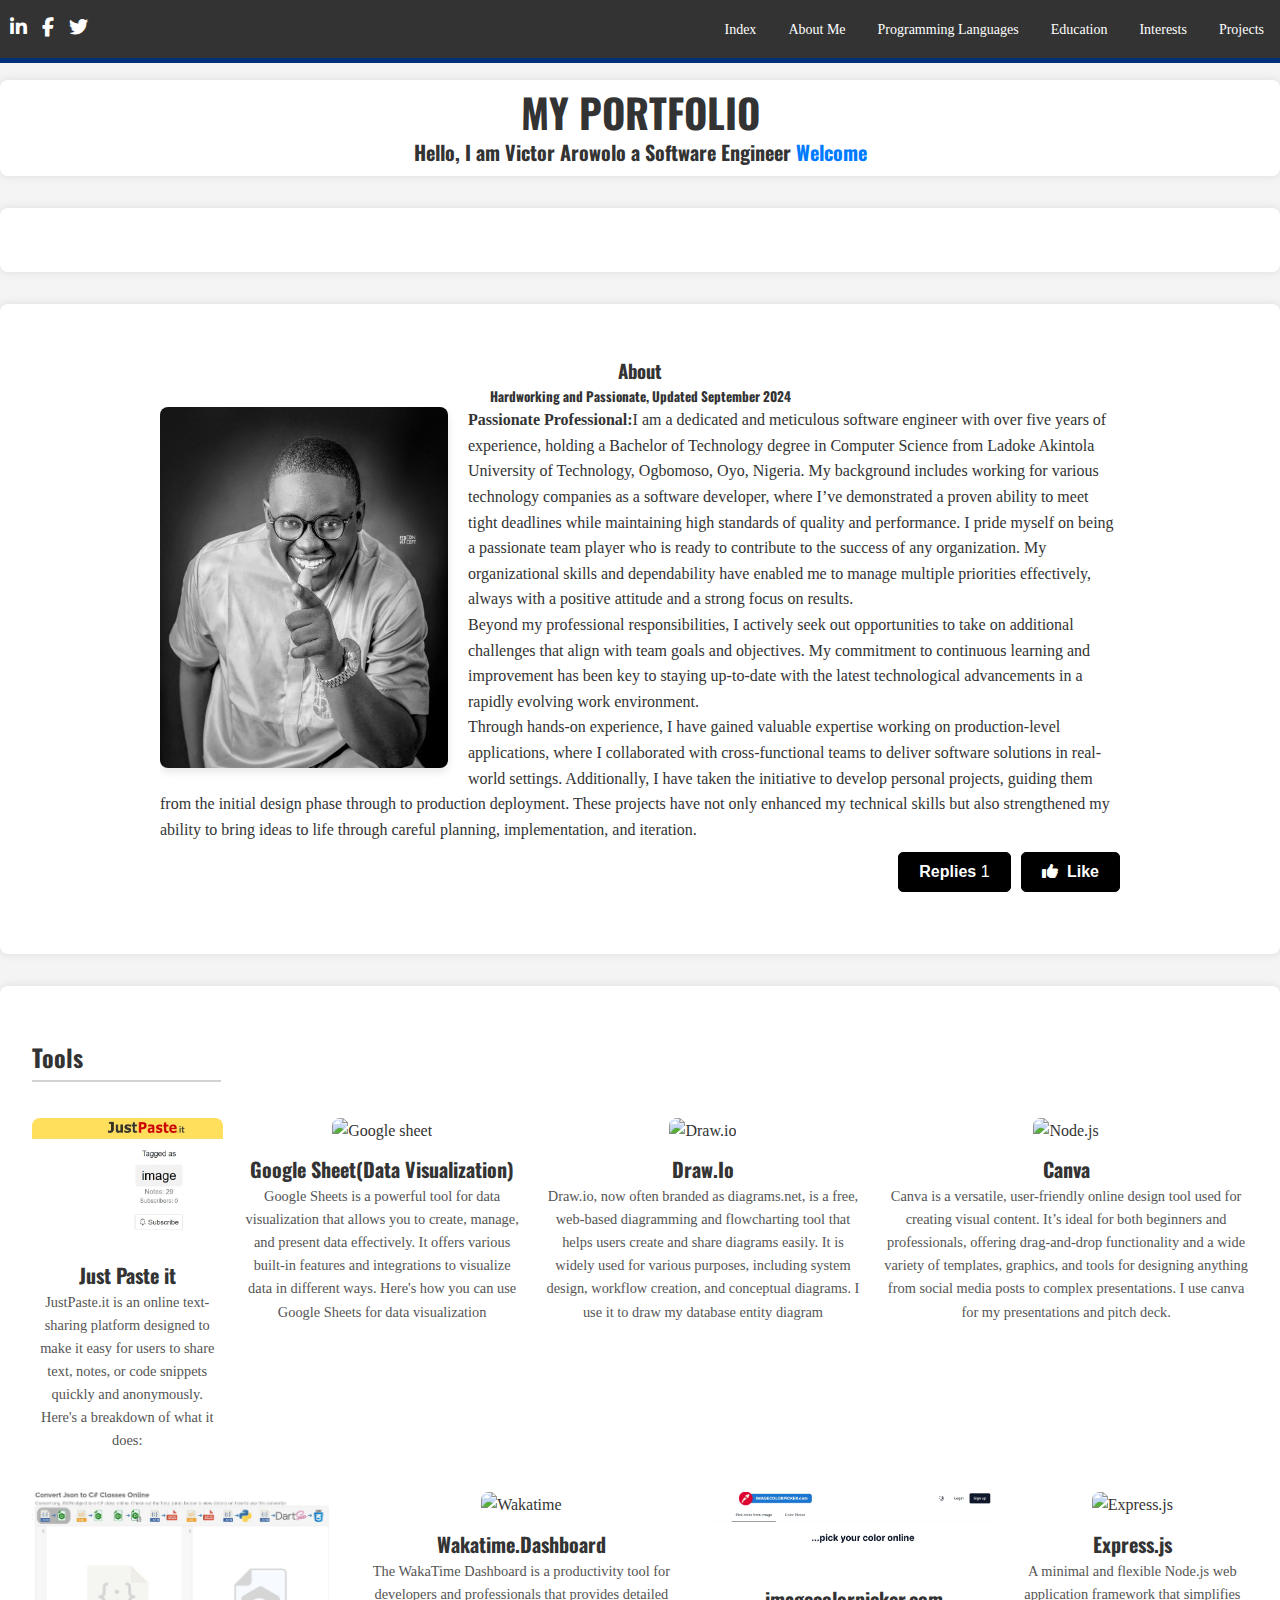
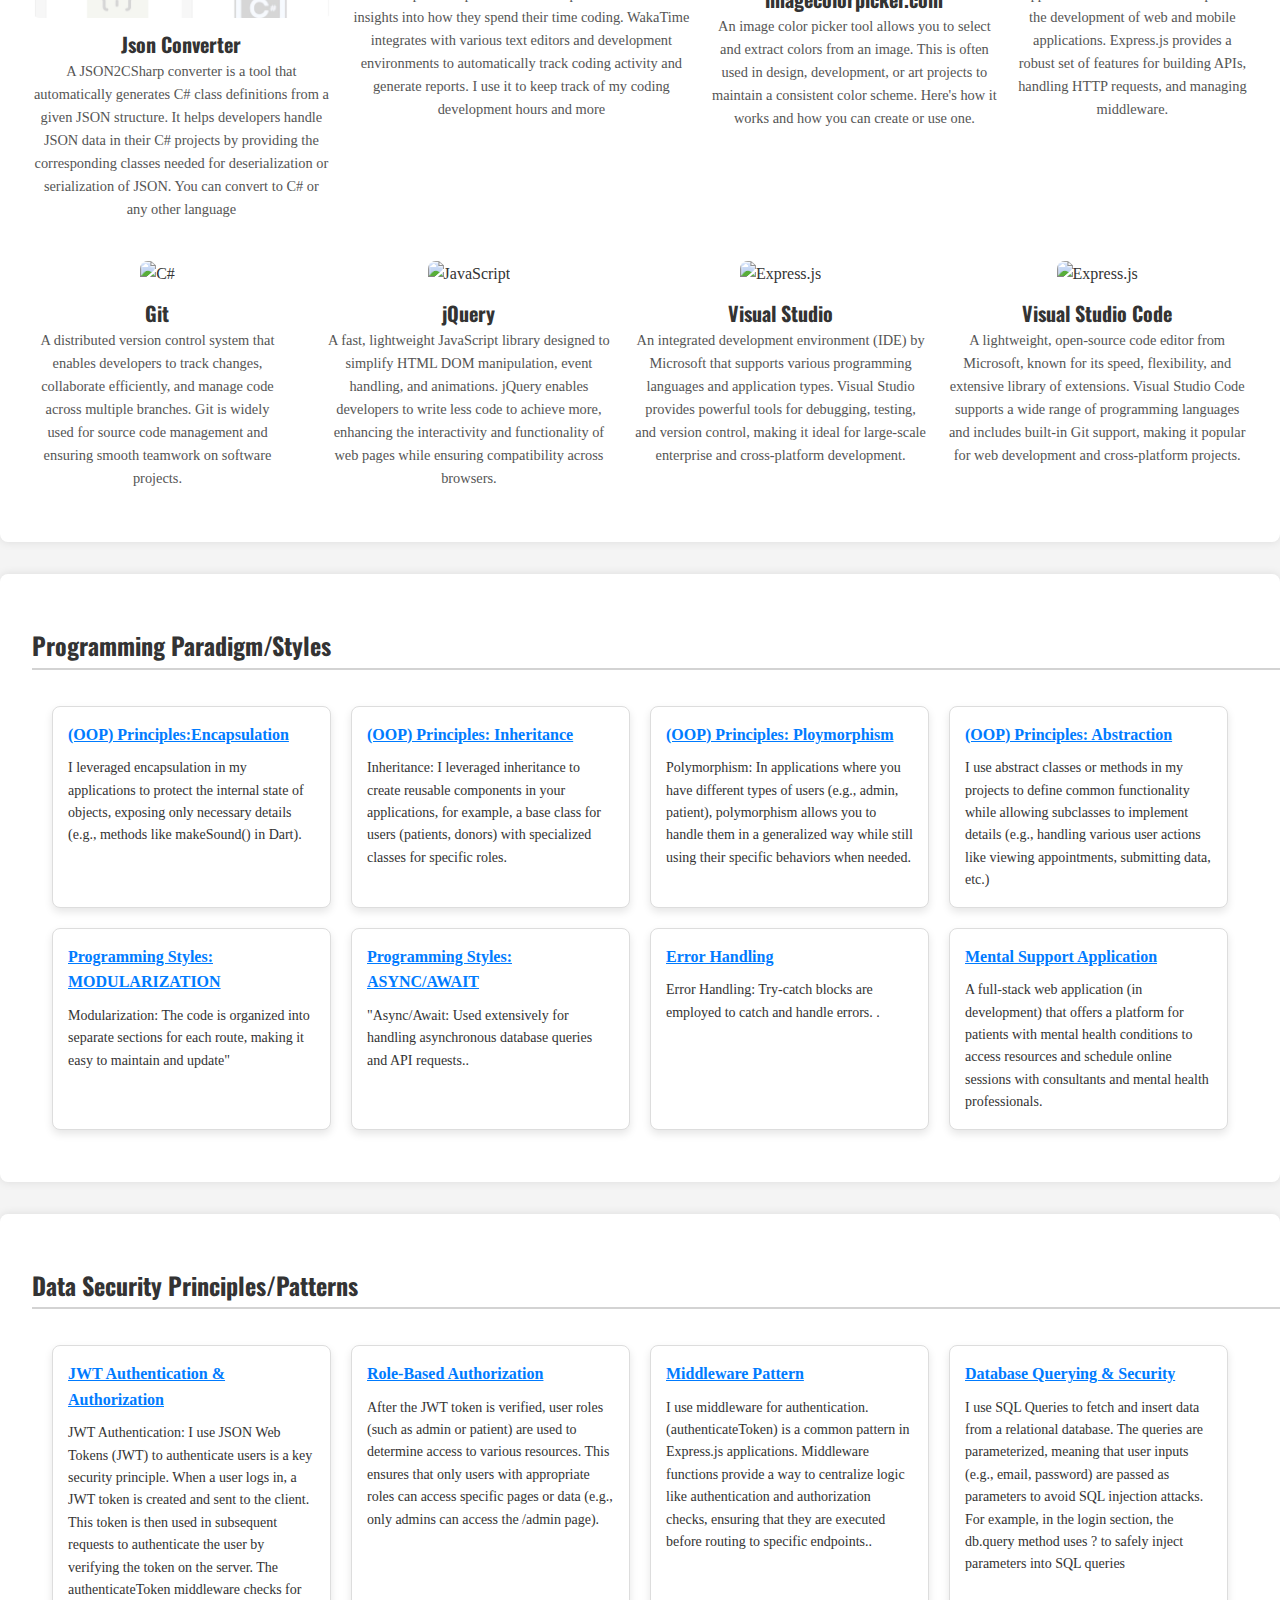
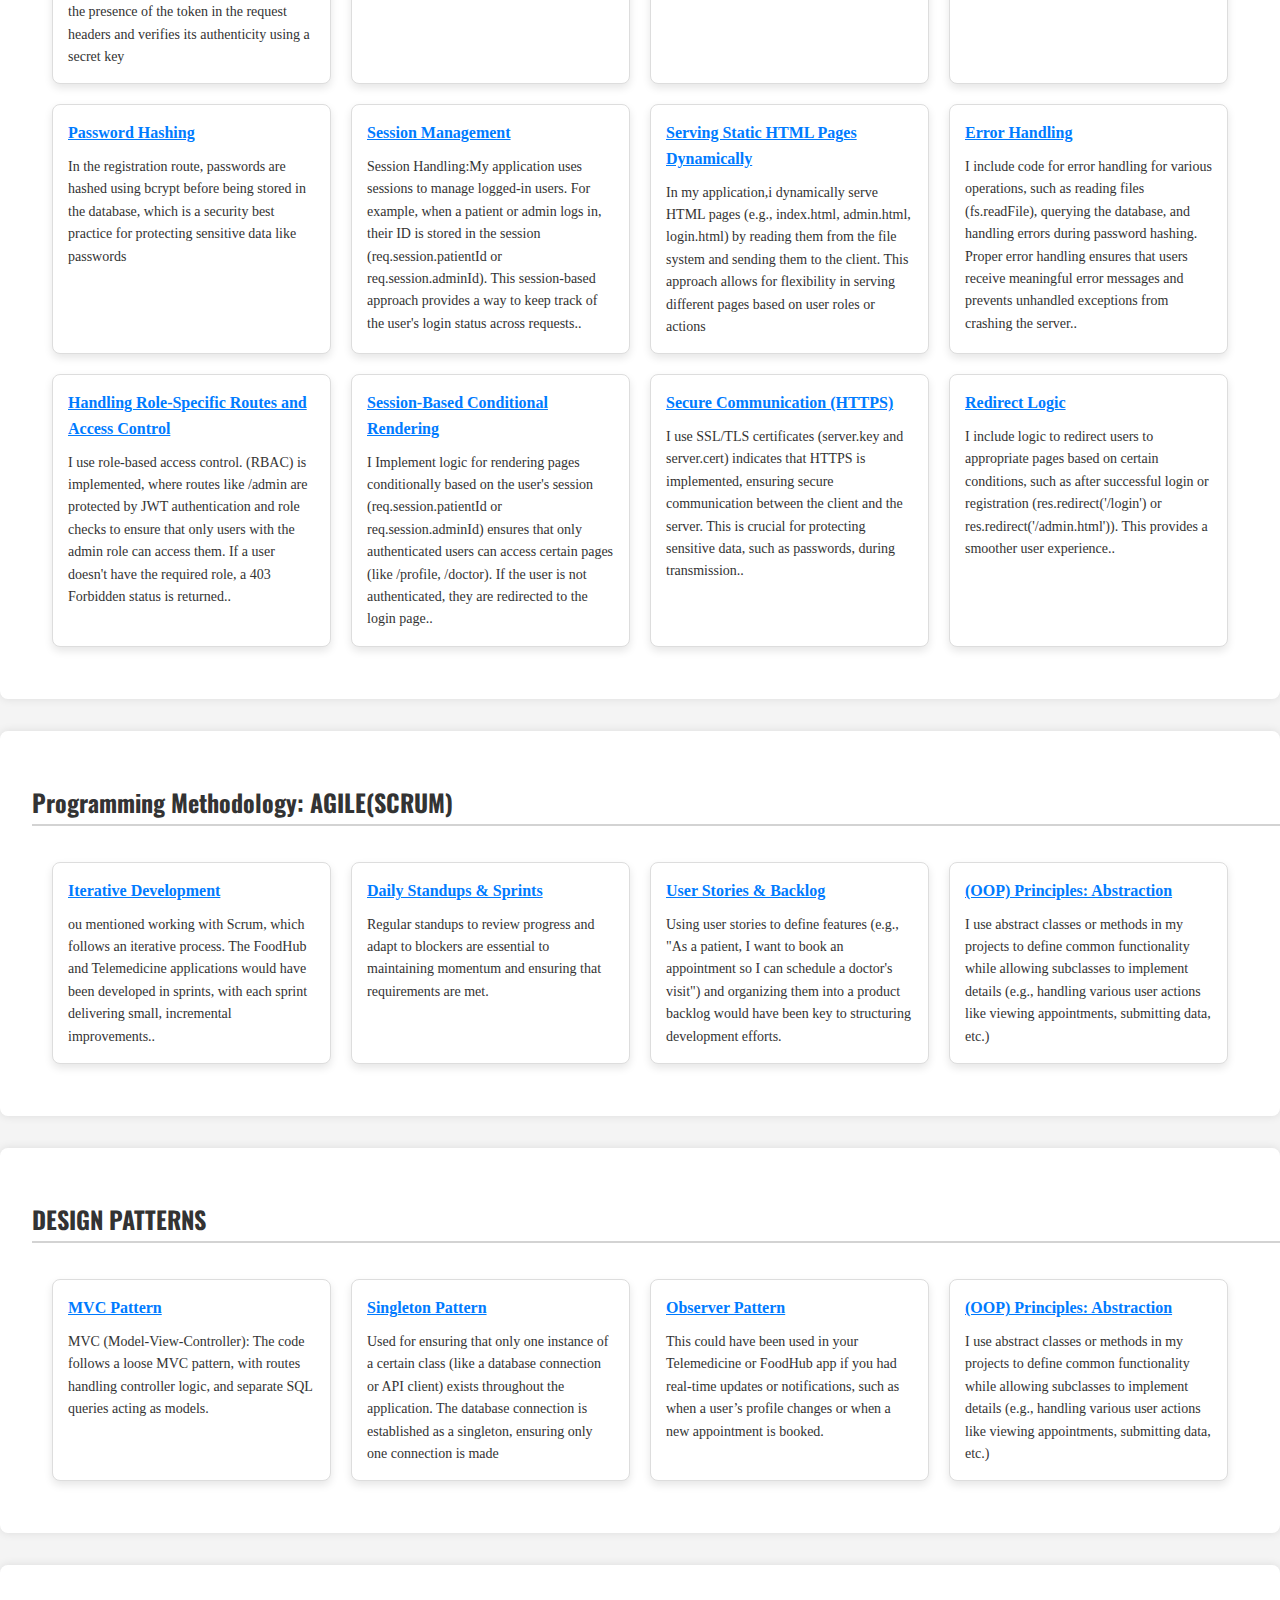
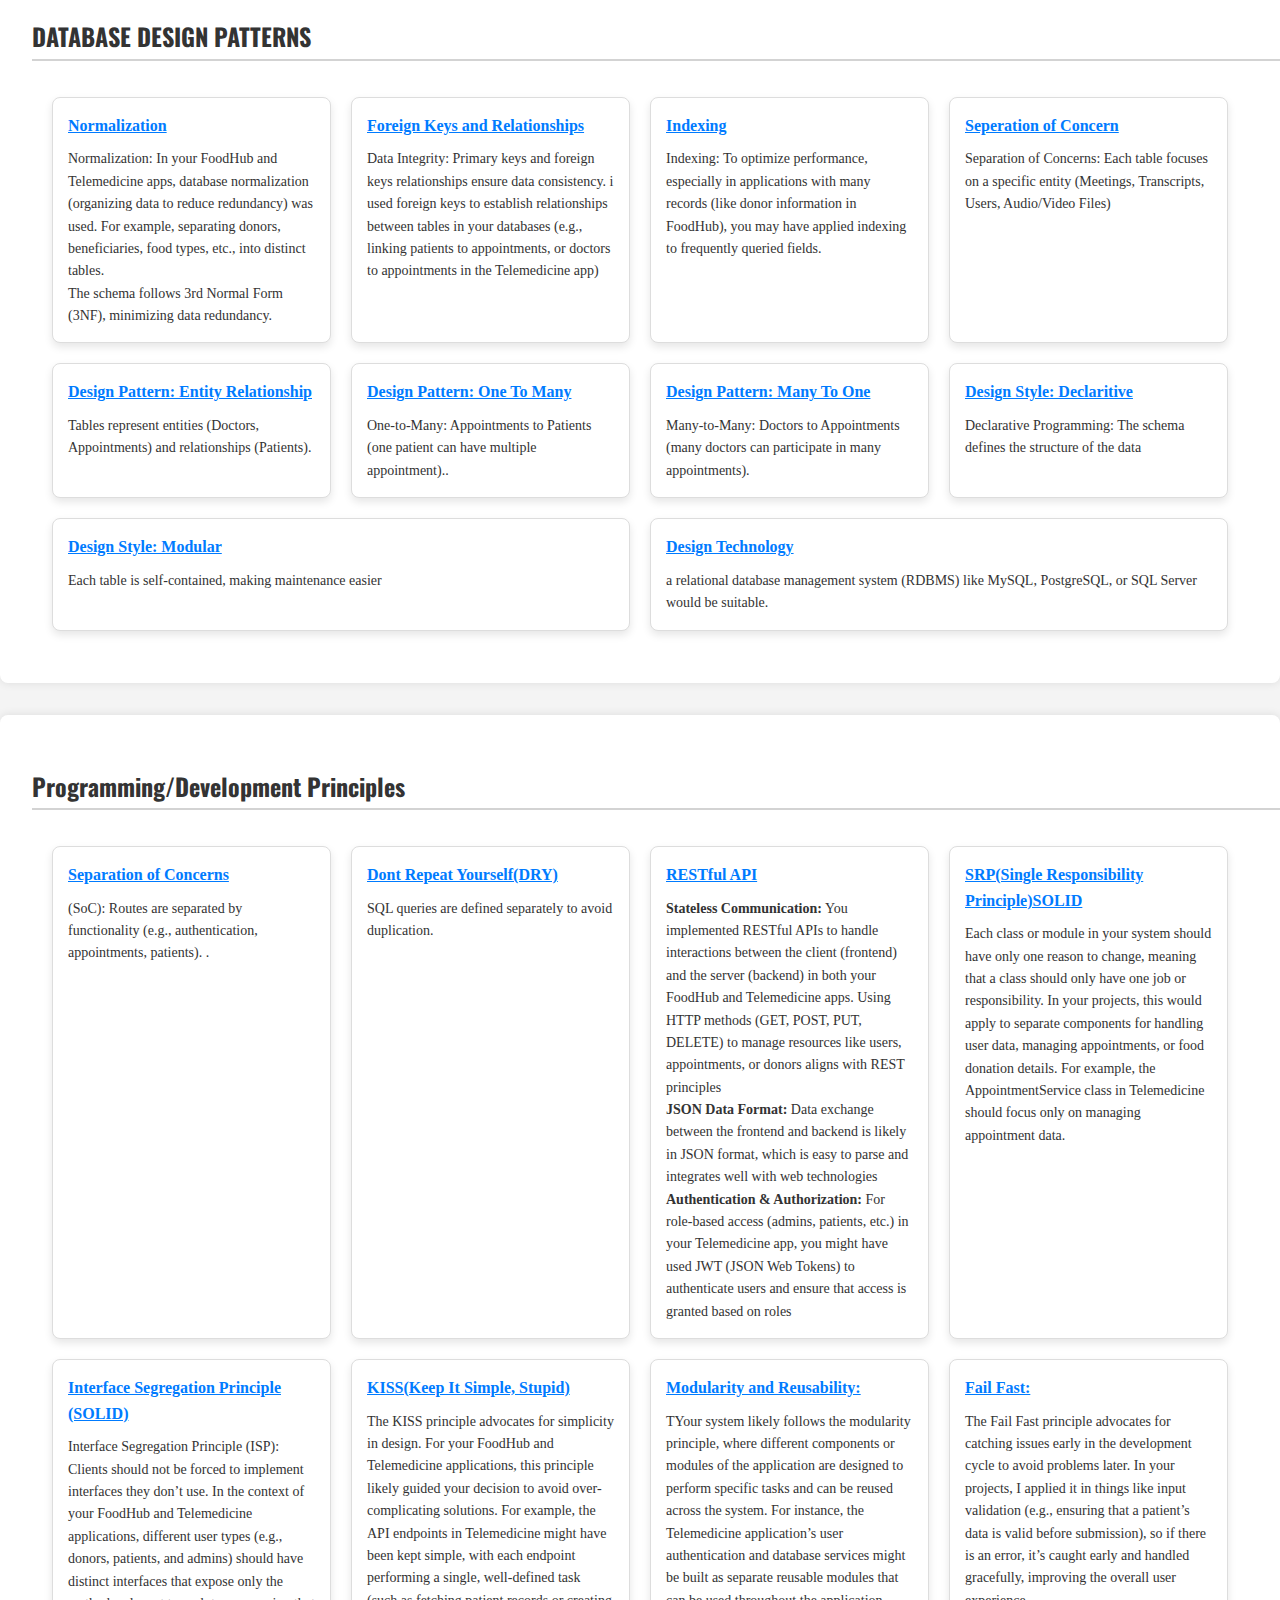
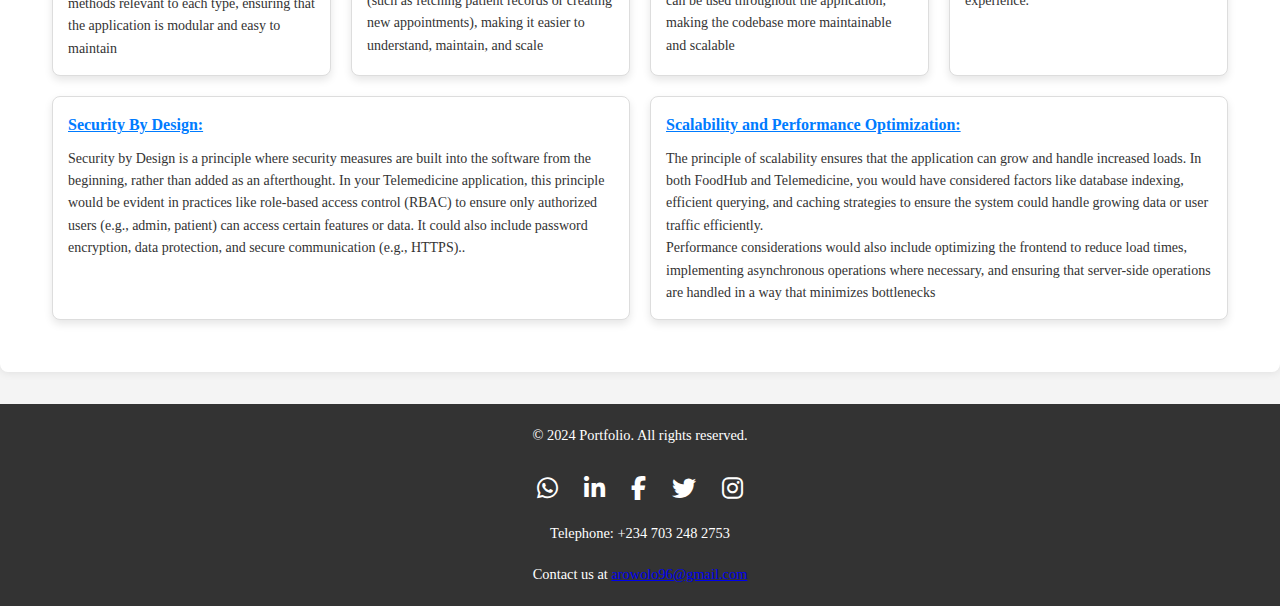
==== commit e5a4b9a0: "added my linkedin" ====
--- a/myspace.html
+++ b/myspace.html
@@ -36,7 +36,7 @@
                 <li><a href="#education">Education</a></li>
                 <li><a href="#interests">Interests</a></li>
                 <li><a href="#projects">Projects</a></li>
-              
+
             </ul>
         </nav>
     </header>
@@ -233,14 +233,13 @@
 
             <div class="col-lg-3">
                 <div class="features-box">
-                    <img src="https://images.pexels.com/photos/270348/pexels-photo-270348.jpeg?auto=compress&cs=tinysrgb&w=1260&h=750&dpr=2"
-                        alt="JavaScript" />
-                    <div class="features-text">
-                        <h3>.NET/NET CORE</h3>
-                        <p>
-                            A powerful framework developed by Microsoft for building cross-platform, high-performance
-                            web applications, APIs, and microservices. It supports multiple programming languages and is
-                            widely used for enterprise-level applications.
+                    <img src="assets/colorpicker.jpg" alt="JavaScript" />
+                    <div class="features-text">
+                        <h3>imagecolorpicker.com</h3>
+                        <p>
+                            An image color picker tool allows you to select and extract colors from an image. This is
+                            often used in design, development, or art projects to maintain a consistent color scheme.
+                            Here's how it works and how you can create or use one.
                         </p>
 
                     </div>
@@ -418,7 +417,7 @@
             </div>
             <div class="project-box">
                 <a href="https://github.com/Rotimi-stack/Billpayment-flutwave-new">Middleware Pattern</a>
-                <p>I use  middleware for authentication. (authenticateToken) is a common pattern in Express.js
+                <p>I use middleware for authentication. (authenticateToken) is a common pattern in Express.js
                     applications. Middleware functions provide a way to centralize logic like authentication and
                     authorization checks, ensuring that they are executed before routing to specific endpoints..</p>
             </div>
@@ -433,45 +432,67 @@
             <!-- Additional Project Boxes -->
             <div class="project-box">
                 <a href="https://github.com/Rotimi-stack/Royalty-Turbo-Application.git">Password Hashing</a>
-                <p>In the registration route, passwords are hashed using bcrypt before being stored in the database, which is a security best practice for protecting sensitive data like passwords</p>
+                <p>In the registration route, passwords are hashed using bcrypt before being stored in the database,
+                    which is a security best practice for protecting sensitive data like passwords</p>
             </div>
             <div class="project-box">
                 <a href="https://github.com/Rotimi-stack/telemedicine-app.git">Session Management</a>
-                <p>Session Handling:My application uses sessions to manage logged-in users. For example, when a patient or admin logs in, their ID is stored in the session (req.session.patientId or req.session.adminId). This session-based approach provides a way to keep track of the user's login status across requests..</p>
-            </div>
-            <div class="project-box">
-                <a href="https://github.com/Rotimi-stack/Database-Week-8-Final-Project.git">Serving Static HTML Pages Dynamically</a>
-                <p>In my application,i dynamically serve HTML pages (e.g., index.html, admin.html, login.html) by reading them from the file system and sending them to the client. This approach allows for flexibility in serving different pages based on user roles or actions</p>
+                <p>Session Handling:My application uses sessions to manage logged-in users. For example, when a patient
+                    or admin logs in, their ID is stored in the session (req.session.patientId or req.session.adminId).
+                    This session-based approach provides a way to keep track of the user's login status across
+                    requests..</p>
+            </div>
+            <div class="project-box">
+                <a href="https://github.com/Rotimi-stack/Database-Week-8-Final-Project.git">Serving Static HTML Pages
+                    Dynamically</a>
+                <p>In my application,i dynamically serve HTML pages (e.g., index.html, admin.html, login.html) by
+                    reading them from the file system and sending them to the client. This approach allows for
+                    flexibility in serving different pages based on user roles or actions</p>
             </div>
 
             <div class="project-box">
                 <a href="https://6708d7dceb72c6fafcc1c60c--moodmate-app.netlify.app/#more-resources">Error Handling
-                    </a>
-                <p>I  include code for error handling for various operations, such as reading files (fs.readFile), querying the database, and handling errors during password hashing. Proper error handling ensures that users receive meaningful error messages and prevents unhandled exceptions from crashing the server..</p>
-            </div>
-
-            <div class="project-box">
-                <a href="https://6708d7dceb72c6fafcc1c60c--moodmate-app.netlify.app/#more-resources">Handling Role-Specific Routes and Access Control
-                    </a>
-                <p>I use role-based access control. (RBAC) is implemented, where routes like /admin are protected by JWT authentication and role checks to ensure that only users with the admin role can access them. If a user doesn't have the required role, a 403 Forbidden status is returned..</p>
-            </div>
-
-            <div class="project-box">
-                <a href="https://6708d7dceb72c6fafcc1c60c--moodmate-app.netlify.app/#more-resources">Session-Based Conditional Rendering
-                    </a>
-                <p>I Implement logic for rendering pages conditionally based on the user's session (req.session.patientId or req.session.adminId) ensures that only authenticated users can access certain pages (like /profile, /doctor). If the user is not authenticated, they are redirected to the login page..</p>
-            </div>
-
-            <div class="project-box">
-                <a href="https://6708d7dceb72c6fafcc1c60c--moodmate-app.netlify.app/#more-resources">Secure Communication (HTTPS)
-                    </a>
-                <p>I use SSL/TLS certificates (server.key and server.cert) indicates that HTTPS is implemented, ensuring secure communication between the client and the server. This is crucial for protecting sensitive data, such as passwords, during transmission..</p>
+                </a>
+                <p>I include code for error handling for various operations, such as reading files (fs.readFile),
+                    querying the database, and handling errors during password hashing. Proper error handling ensures
+                    that users receive meaningful error messages and prevents unhandled exceptions from crashing the
+                    server..</p>
+            </div>
+
+            <div class="project-box">
+                <a href="https://6708d7dceb72c6fafcc1c60c--moodmate-app.netlify.app/#more-resources">Handling
+                    Role-Specific Routes and Access Control
+                </a>
+                <p>I use role-based access control. (RBAC) is implemented, where routes like /admin are protected by JWT
+                    authentication and role checks to ensure that only users with the admin role can access them. If a
+                    user doesn't have the required role, a 403 Forbidden status is returned..</p>
+            </div>
+
+            <div class="project-box">
+                <a href="https://6708d7dceb72c6fafcc1c60c--moodmate-app.netlify.app/#more-resources">Session-Based
+                    Conditional Rendering
+                </a>
+                <p>I Implement logic for rendering pages conditionally based on the user's session
+                    (req.session.patientId or req.session.adminId) ensures that only authenticated users can access
+                    certain pages (like /profile, /doctor). If the user is not authenticated, they are redirected to the
+                    login page..</p>
+            </div>
+
+            <div class="project-box">
+                <a href="https://6708d7dceb72c6fafcc1c60c--moodmate-app.netlify.app/#more-resources">Secure
+                    Communication (HTTPS)
+                </a>
+                <p>I use SSL/TLS certificates (server.key and server.cert) indicates that HTTPS is implemented, ensuring
+                    secure communication between the client and the server. This is crucial for protecting sensitive
+                    data, such as passwords, during transmission..</p>
             </div>
 
             <div class="project-box">
                 <a href="https://6708d7dceb72c6fafcc1c60c--moodmate-app.netlify.app/#more-resources">Redirect Logic
-                    </a>
-                <p>I include logic to redirect users to appropriate pages based on certain conditions, such as after successful login or registration (res.redirect('/login') or res.redirect('/admin.html')). This provides a smoother user experience..</p>
+                </a>
+                <p>I include logic to redirect users to appropriate pages based on certain conditions, such as after
+                    successful login or registration (res.redirect('/login') or res.redirect('/admin.html')). This
+                    provides a smoother user experience..</p>
             </div>
         </div>
     </section>
